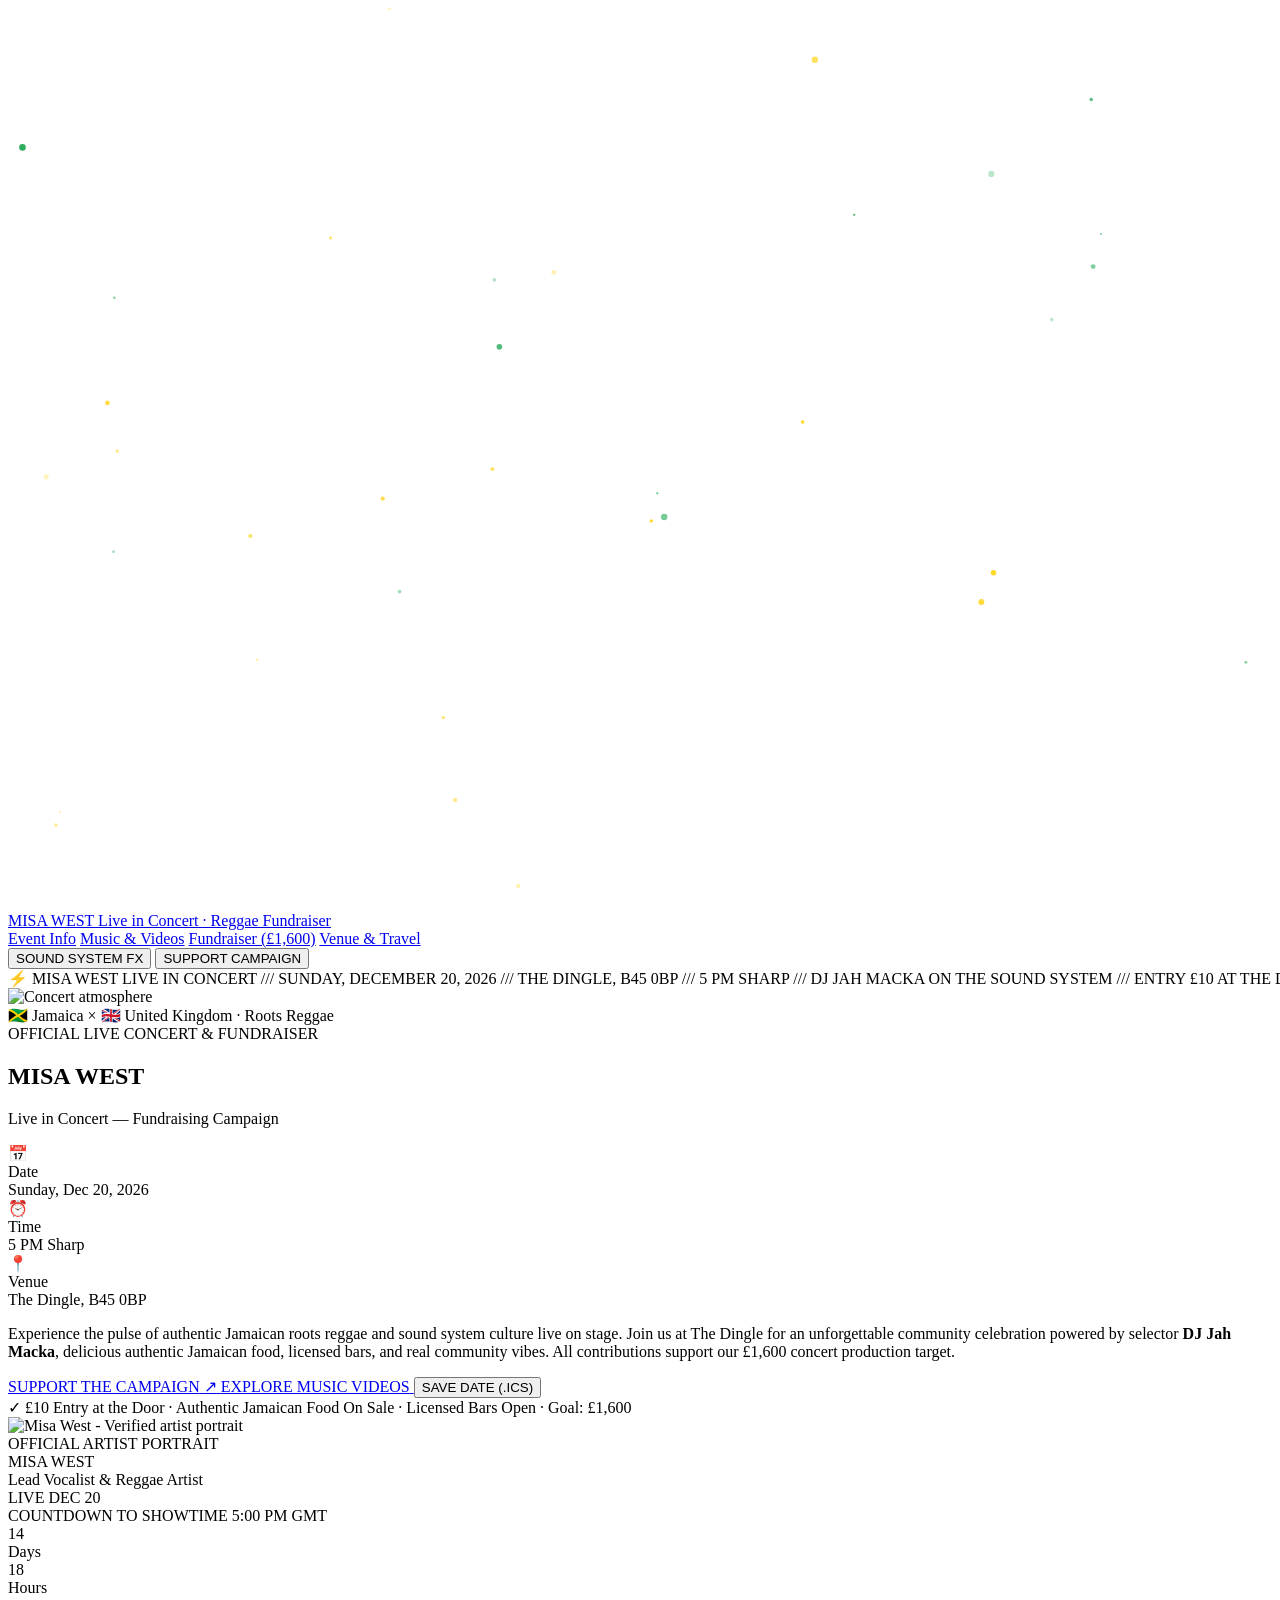
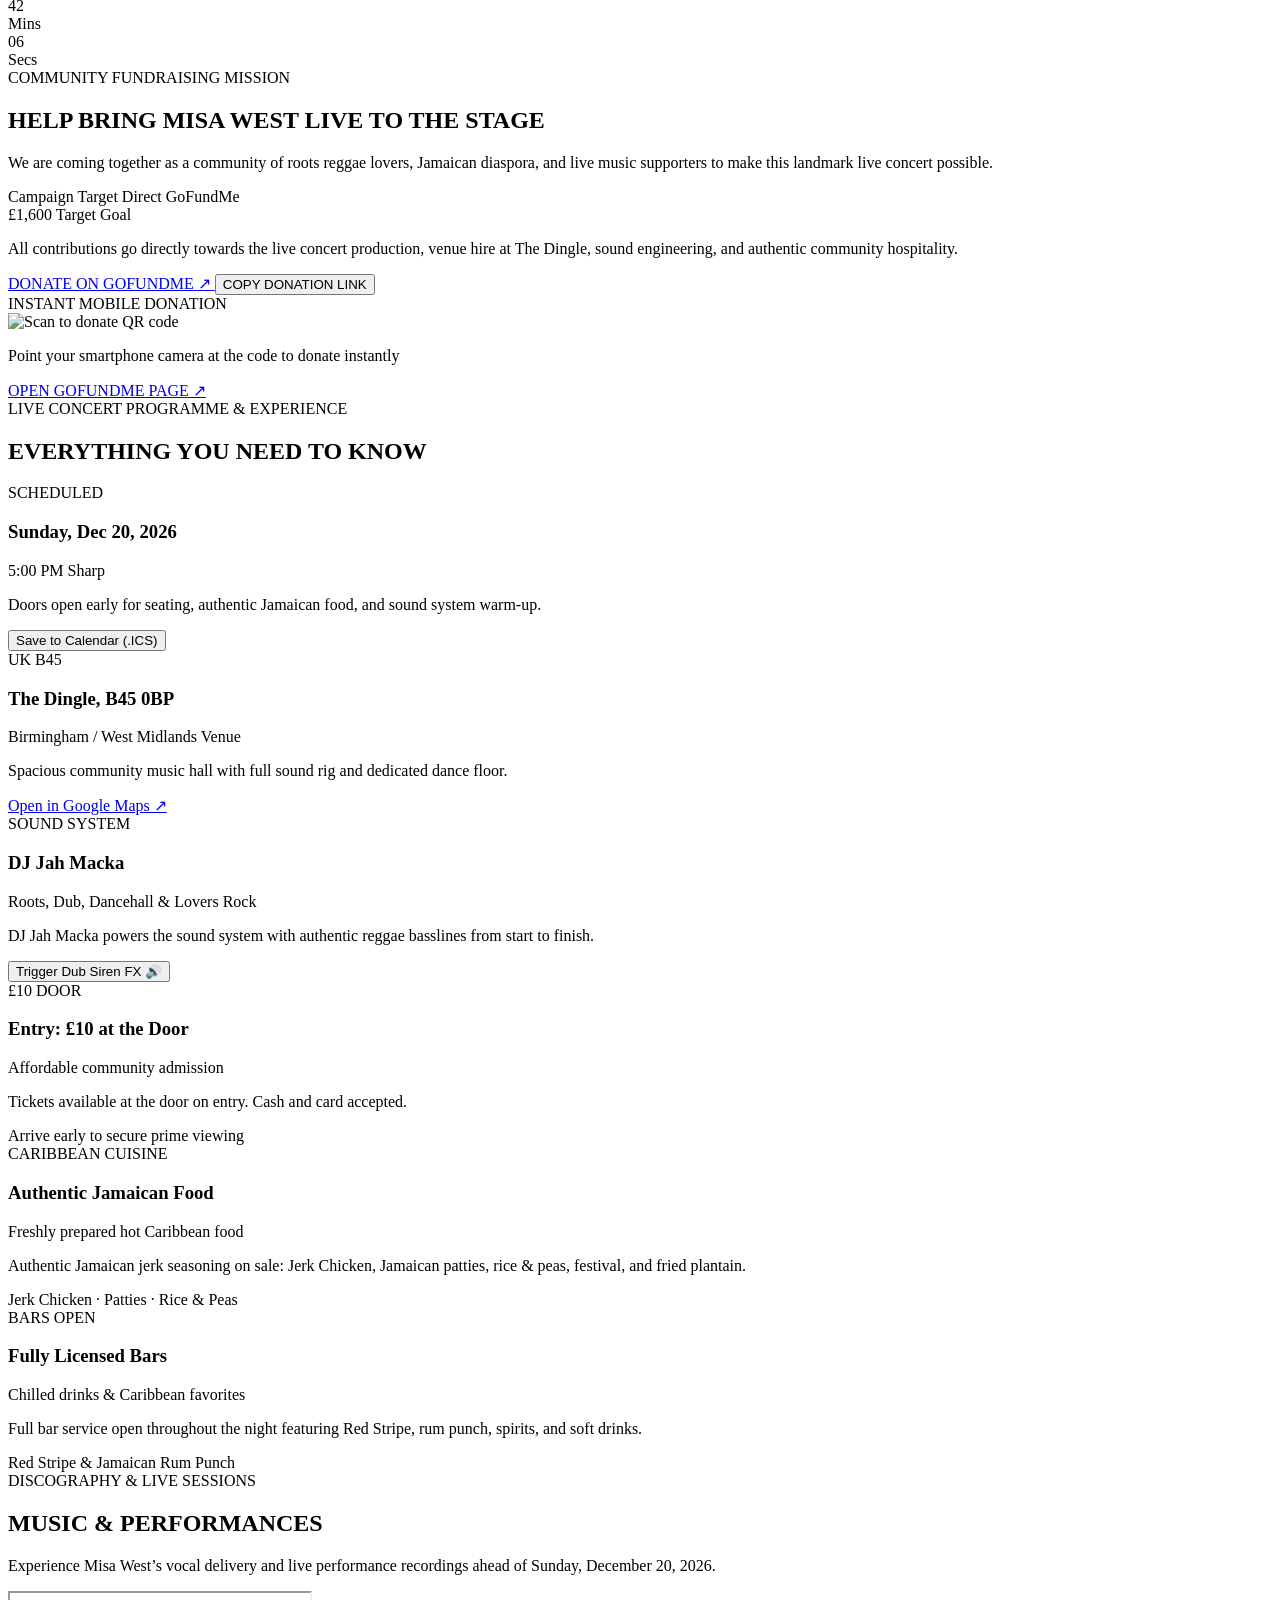
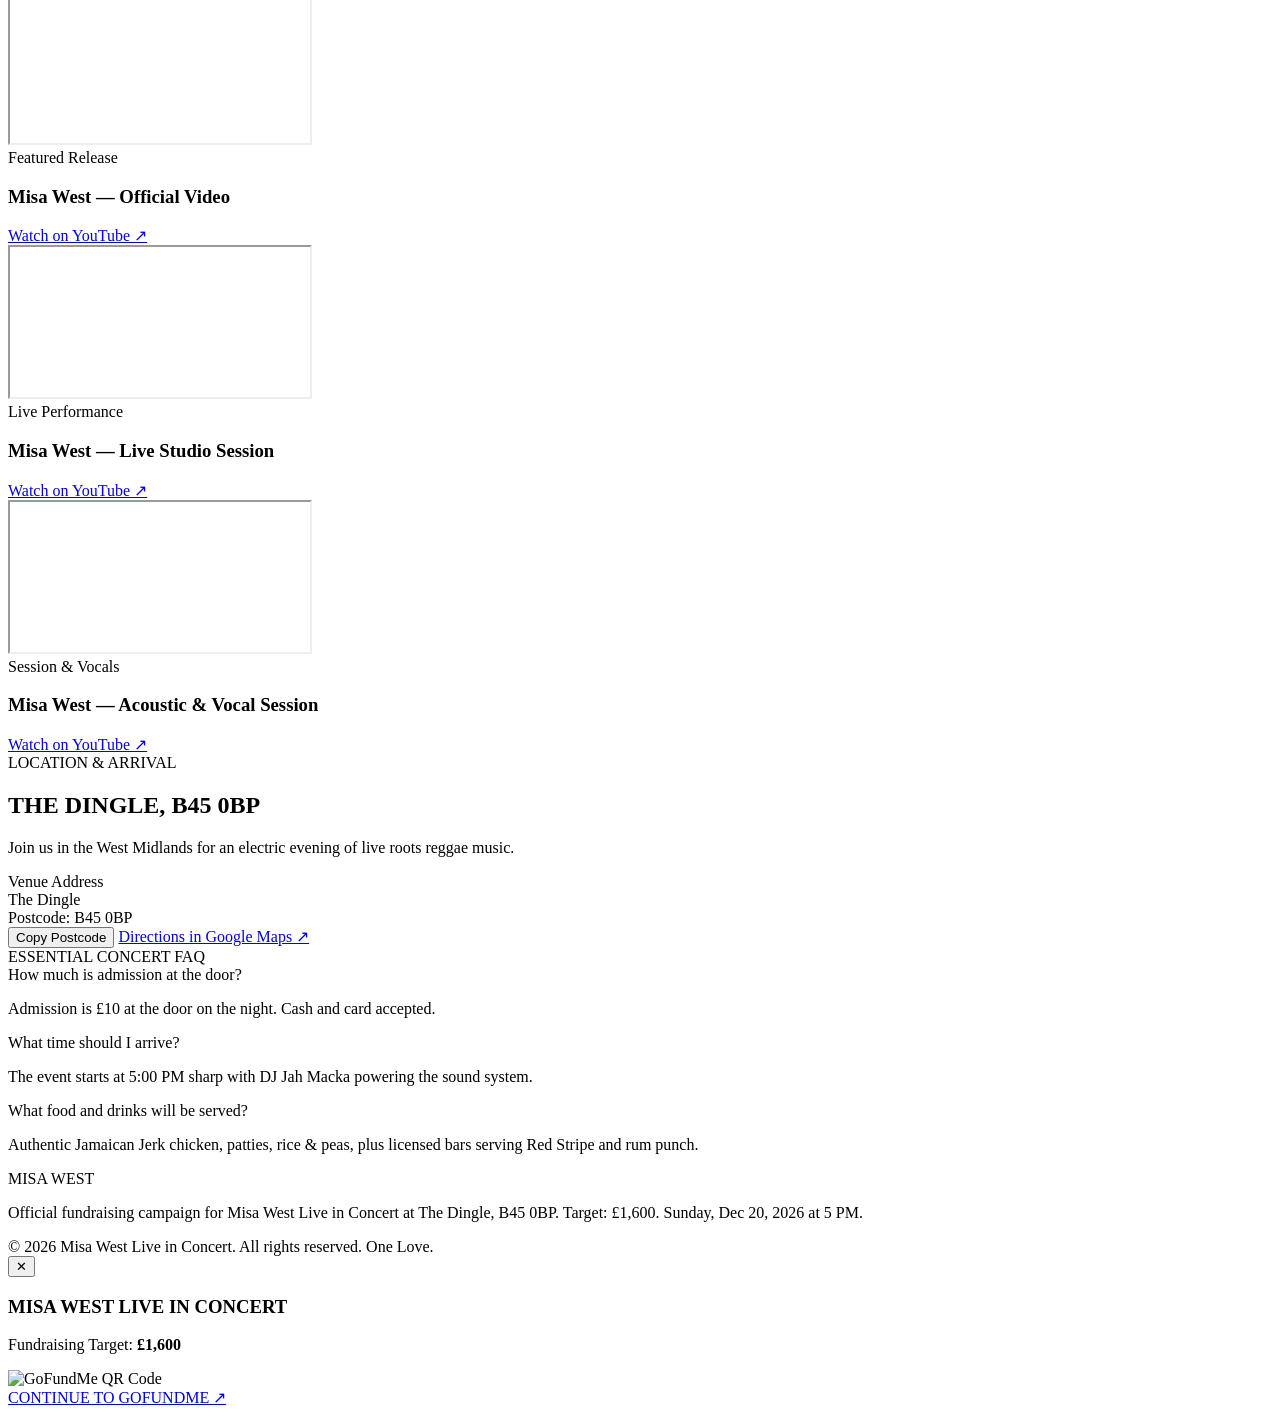
==== public/misa-west-live-standalone.html @ 05d6f141 "chore: update event promotional assets" ====
<!DOCTYPE html>
<html lang="en" class="scroll-smooth dark">
<head>
  <meta charset="UTF-8" />
  <meta name="viewport" content="width=device-width, initial-scale=1.0" />
  <title>Misa West Live in Concert — Reggae Fundraiser</title>
  <meta name="description" content="Misa West Live in Concert at The Dingle, B45 0BP on Sunday, December 20, 2026. Fundraising target: £1,600. DJ Jah Macka, Jamaican food, open bars." />
  <meta property="og:title" content="Misa West Live in Concert — Reggae Fundraiser" />
  <meta property="og:description" content="Sunday, Dec 20, 2026 at The Dingle, B45 0BP. DJ Jah Macka on the sound system, authentic Jamaican food, licensed bars. Support the campaign on GoFundMe!" />
  <meta property="og:type" content="website" />
  <meta name="twitter:card" content="summary_large_image" />

  <!-- Google Fonts: Bebas Neue, Syne, Plus Jakarta Sans -->
  <link rel="preconnect" href="https://fonts.googleapis.com">
  <link rel="preconnect" href="https://fonts.gstatic.com" crossorigin>
  <link href="https://fonts.googleapis.com/css2?family=Bebas+Neue&family=Plus+Jakarta+Sans:wght@400;500;600;700;800&family=Syne:wght@700;800&display=swap" rel="stylesheet">

  <!-- Tailwind CSS CDN for self-contained portability -->
  <script src="https://cdn.tailwindcss.com"></script>
  <script>
    tailwind.config = {
      darkMode: 'class',
      theme: {
        extend: {
          fontFamily: {
            sans: ['"Plus Jakarta Sans"', 'sans-serif'],
            headline: ['"Bebas Neue"', 'cursive', 'sans-serif'],
            display: ['"Syne"', 'sans-serif'],
          },
          colors: {
            jam: {
              green: '#009B3A',
              gold: '#FED100',
              black: '#111111',
            },
            uk: {
              red: '#C8102E',
              white: '#FFFFFF',
              blue: '#012169',
            }
          }
        }
      }
    }
  </script>

  <style>
    /* Stage Lighting Keyframe Animations */
    @keyframes sweepLeft {
      0%, 100% { transform: rotate(-26deg) scaleY(1); opacity: 0.65; }
      50% { transform: rotate(-10deg) scaleY(1.2); opacity: 0.85; }
    }
    @keyframes sweepRight {
      0%, 100% { transform: rotate(26deg) scaleY(1); opacity: 0.65; }
      50% { transform: rotate(12deg) scaleY(1.2); opacity: 0.85; }
    }
    @keyframes sweepGold {
      0%, 100% { transform: rotate(-8deg) scale(1); opacity: 0.7; }
      50% { transform: rotate(8deg) scale(1.15); opacity: 0.95; }
    }
    @keyframes pulseHaze {
      0%, 100% { opacity: 0.35; transform: scale(1); }
      50% { opacity: 0.55; transform: scale(1.05); }
    }
    @keyframes ticker {
      0% { transform: translateX(0); }
      100% { transform: translateX(-50%); }
    }

    .animate-sweep-left { animation: sweepLeft 8s ease-in-out infinite alternate; transform-origin: top center; }
    .animate-sweep-right { animation: sweepRight 9s ease-in-out infinite alternate; transform-origin: top center; }
    .animate-sweep-gold { animation: sweepGold 7s ease-in-out infinite alternate; transform-origin: top center; }
    .animate-pulse-haze { animation: pulseHaze 6s ease-in-out infinite; }
    .animate-ticker { display: flex; width: max-content; animation: ticker 26s linear infinite; }
    .animate-ticker:hover { animation-play-state: paused; }

    @media (prefers-reduced-motion: reduce) {
      .animate-sweep-left, .animate-sweep-right, .animate-sweep-gold, .animate-pulse-haze, .animate-ticker {
        animation: none !important;
      }
    }
  </style>
</head>
<body class="bg-[#0b0c0e] text-[#f8fafc] antialiased selection:bg-[#FED100] selection:text-black min-h-screen overflow-x-hidden flex flex-col font-sans">

  <!-- Volumetric Stage Spotlights and Golden Particles -->
  <div id="stage-fx" aria-hidden="true" class="pointer-events-none fixed inset-0 z-10 overflow-hidden">
    <!-- Top Stage Truss -->
    <div className="absolute top-0 left-0 right-0 h-4 bg-gradient-to-b from-black via-zinc-950 to-transparent flex justify-around px-8 opacity-70">
      <div class="w-8 h-2 bg-zinc-800 rounded-b shadow-[0_4px_12px_rgba(0,155,58,0.8)] border-b border-[#009B3A]"></div>
      <div class="w-10 h-2 bg-zinc-800 rounded-b shadow-[0_4px_16px_rgba(254,209,0,0.9)] border-b border-[#FED100]"></div>
      <div class="w-12 h-2.5 bg-zinc-700 rounded-b shadow-[0_6px_20px_rgba(254,209,0,1)] border-b border-[#FED100]"></div>
      <div class="w-10 h-2 bg-zinc-800 rounded-b shadow-[0_4px_16px_rgba(200,16,46,0.8)] border-b border-[#C8102E]"></div>
      <div class="w-8 h-2 bg-zinc-800 rounded-b shadow-[0_4px_12px_rgba(1,33,105,0.8)] border-b border-[#012169]"></div>
    </div>

    <!-- Jamaican Green Cone Beam -->
    <div class="animate-sweep-left absolute -top-10 left-[12%] w-[180px] md:w-[320px] h-[95vh] blur-2xl opacity-40 mix-blend-screen"
         style="background: linear-gradient(175deg, rgba(0, 155, 58, 0.75) 0%, rgba(0, 155, 58, 0.35) 45%, transparent 85%); clip-path: polygon(45% 0%, 55% 0%, 100% 100%, 0% 100%);"></div>

    <!-- Jamaican Radiant Gold Center Beam -->
    <div class="animate-sweep-gold absolute -top-10 left-[30%] w-[220px] md:w-[400px] h-[100vh] blur-xl opacity-50 mix-blend-screen"
         style="background: linear-gradient(180deg, rgba(254, 209, 0, 0.85) 0%, rgba(254, 209, 0, 0.4) 50%, transparent 90%); clip-path: polygon(46% 0%, 54% 0%, 100% 100%, 0% 100%);"></div>

    <!-- Center Warm Flare -->
    <div class="absolute top-[8%] left-1/2 -translate-x-1/2 w-[600px] md:w-[850px] h-[360px] rounded-full blur-[90px] opacity-25 mix-blend-screen"
         style="background: radial-gradient(circle, rgba(254, 209, 0, 0.55) 0%, rgba(0, 155, 58, 0.25) 50%, rgba(200, 16, 46, 0.15) 75%, transparent 100%);"></div>

    <!-- British Red Spotlight Beam -->
    <div class="animate-sweep-right absolute -top-10 right-[25%] w-[200px] md:w-[360px] h-[95vh] blur-2xl opacity-45 mix-blend-screen"
         style="background: linear-gradient(185deg, rgba(200, 16, 46, 0.8) 0%, rgba(200, 16, 46, 0.35) 45%, transparent 85%); clip-path: polygon(45% 0%, 55% 0%, 100% 100%, 0% 100%);"></div>

    <!-- British Blue Rim Wash Beam -->
    <div class="absolute -top-10 right-[8%] w-[160px] md:w-[280px] h-[90vh] origin-top rotate-[26deg] blur-2xl opacity-35 mix-blend-screen"
         style="background: linear-gradient(185deg, rgba(1, 33, 105, 0.9) 0%, rgba(1, 33, 105, 0.4) 45%, transparent 85%); clip-path: polygon(46% 0%, 54% 0%, 100% 100%, 0% 100%);"></div>

    <!-- Ambient Haze -->
    <div class="animate-pulse-haze absolute bottom-0 inset-x-0 h-[45vh] bg-gradient-to-t from-[#0c0d10] via-zinc-950/60 to-transparent"></div>

    <!-- Canvas for Floating Gold Sparkles -->
    <canvas id="sparkle-canvas" class="absolute inset-0 w-full h-full"></canvas>
  </div>

  <!-- Intentional 6-Color Heritage Ribbon -->
  <div class="w-full flex h-1.5 overflow-hidden sticky top-0 z-50">
    <div class="flex-[3] bg-[#009B3A]" title="Jamaican Green"></div>
    <div class="flex-[2] bg-[#FED100]" title="Jamaican Gold"></div>
    <div class="flex-[1.5] bg-[#111111]" title="Jamaican Black"></div>
    <div class="flex-[2] bg-[#C8102E]" title="British Red"></div>
    <div class="flex-[1] bg-[#FFFFFF]" title="British White"></div>
    <div class="flex-[2] bg-[#012169]" title="British Royal Blue"></div>
  </div>

  <!-- Main Navigation Header -->
  <header class="sticky top-1.5 z-40 w-full bg-zinc-950/85 backdrop-blur-xl border-b border-white/10">
    <div class="max-w-7xl mx-auto px-4 sm:px-6 lg:px-8">
      <div class="flex items-center justify-between h-20">
        <!-- Brand / Identity -->
        <a href="#" class="flex flex-col text-left">
          <span class="text-3xl font-headline tracking-wider text-white uppercase leading-none">
            MISA <span class="text-[#FED100]">WEST</span>
          </span>
          <span class="text-[11px] font-semibold text-zinc-400 tracking-wider uppercase">
            Live in Concert · Reggae Fundraiser
          </span>
        </a>

        <!-- Desktop Navigation Links -->
        <nav class="hidden lg:flex items-center gap-6">
          <a href="#event-info" class="text-xs font-semibold uppercase tracking-wider text-zinc-300 hover:text-[#FED100] transition-colors">Event Info</a>
          <a href="#music" class="text-xs font-semibold uppercase tracking-wider text-zinc-300 hover:text-[#FED100] transition-colors">Music &amp; Videos</a>
          <a href="#fundraiser" class="text-xs font-semibold uppercase tracking-wider text-zinc-300 hover:text-[#FED100] transition-colors">Fundraiser (£1,600)</a>
          <a href="#venue" class="text-xs font-semibold uppercase tracking-wider text-zinc-300 hover:text-[#FED100] transition-colors">Venue &amp; Travel</a>
        </nav>

        <!-- Header Actions -->
        <div class="flex items-center gap-3">
          <button onclick="playDubHorn()" class="hidden sm:inline-flex items-center gap-1.5 px-3 py-1.5 rounded-lg bg-zinc-900 border border-white/10 text-xs font-semibold text-zinc-300 hover:text-[#FED100] hover:border-[#FED100]/60 transition-all">
            <span>SOUND SYSTEM FX</span>
          </button>

          <button onclick="openDonateModal()" class="inline-flex items-center gap-2 px-4 py-2 rounded-xl bg-[#FED100] hover:bg-yellow-400 text-black text-xs font-extrabold uppercase tracking-wider transition-all shadow-[0_0_15px_rgba(254,209,0,0.3)] hover:scale-105">
            <span>SUPPORT CAMPAIGN</span>
          </button>
        </div>
      </div>
    </div>
  </header>

  <!-- Live Marquee Ticker -->
  <div class="relative z-20 w-full overflow-hidden bg-black/85 border-y border-white/10 backdrop-blur-md">
    <div class="flex whitespace-nowrap animate-ticker py-2.5">
      <div class="inline-flex items-center gap-3 px-6 text-xs md:text-sm tracking-wider uppercase font-semibold text-zinc-300">
        <span class="text-[#FED100]">⚡ MISA WEST LIVE IN CONCERT</span>
        <span class="text-zinc-600">///</span>
        <span class="text-white">SUNDAY, DECEMBER 20, 2026</span>
        <span class="text-zinc-600">///</span>
        <span class="text-[#009B3A]">THE DINGLE, B45 0BP</span>
        <span class="text-zinc-600">///</span>
        <span class="text-[#FED100]">5 PM SHARP</span>
        <span class="text-zinc-600">///</span>
        <span class="text-emerald-400">DJ JAH MACKA ON THE SOUND SYSTEM</span>
        <span class="text-zinc-600">///</span>
        <span class="text-white">ENTRY £10 AT THE DOOR</span>
        <span class="text-zinc-600">///</span>
        <span class="text-[#FED100]">AUTHENTIC JAMAICAN FOOD &amp; OPEN BARS</span>
        <span class="text-zinc-600">///</span>
        <span class="text-[#C8102E]">GOFUNDME TARGET: £1,600</span>
        <span class="text-zinc-600">///</span>
      </div>
      <!-- Repeated for seamless loop -->
      <div class="inline-flex items-center gap-3 px-6 text-xs md:text-sm tracking-wider uppercase font-semibold text-zinc-300">
        <span class="text-[#FED100]">⚡ MISA WEST LIVE IN CONCERT</span>
        <span class="text-zinc-600">///</span>
        <span class="text-white">SUNDAY, DECEMBER 20, 2026</span>
        <span class="text-zinc-600">///</span>
        <span class="text-[#009B3A]">THE DINGLE, B45 0BP</span>
        <span class="text-zinc-600">///</span>
        <span class="text-[#FED100]">5 PM SHARP</span>
        <span class="text-zinc-600">///</span>
        <span class="text-emerald-400">DJ JAH MACKA ON THE SOUND SYSTEM</span>
        <span class="text-zinc-600">///</span>
        <span class="text-white">ENTRY £10 AT THE DOOR</span>
        <span class="text-zinc-600">///</span>
        <span class="text-[#FED100]">AUTHENTIC JAMAICAN FOOD &amp; OPEN BARS</span>
        <span class="text-zinc-600">///</span>
        <span class="text-[#C8102E]">GOFUNDME TARGET: £1,600</span>
        <span class="text-zinc-600">///</span>
      </div>
    </div>
  </div>

  <main class="flex-1 relative z-20">
    <!-- Hero Section -->
    <section class="relative pt-6 pb-16 md:pt-12 md:pb-24 overflow-hidden">
      <!-- Background Concert Imagery -->
      <div class="absolute inset-0 z-0 pointer-events-none">
        <img src="/assets/aistudio/EYAb3uo9we__u7J_730b7364.jpg" alt="Concert atmosphere" class="w-full h-full object-cover object-top opacity-30 mix-blend-luminosity filter contrast-125" />
        <div class="absolute inset-0 bg-gradient-to-t from-[#0c0d10] via-[#0c0d10]/85 to-transparent"></div>
      </div>

      <div class="relative z-20 max-w-7xl mx-auto px-4 sm:px-6 lg:px-8">
        <!-- Dual Heritage Badge -->
        <div class="flex items-center justify-between mb-8">
          <div class="inline-flex items-center gap-2 px-3 py-1 bg-black/60 backdrop-blur-md rounded-full border border-white/10 text-xs text-zinc-300">
            <span class="font-bold text-white">🇯🇲 Jamaica</span>
            <span class="text-zinc-500">×</span>
            <span class="font-bold text-white">🇬🇧 United Kingdom</span>
            <span class="text-[#FED100] font-semibold">· Roots Reggae</span>
          </div>
        </div>

        <div class="grid grid-cols-1 lg:grid-cols-12 gap-8 lg:gap-12 items-center">
          <!-- Left Column -->
          <div class="lg:col-span-7 space-y-6 text-left">
            <div class="space-y-2">
              <div class="text-xs font-bold uppercase tracking-widest text-[#FED100] flex items-center gap-2">
                <span class="w-2 h-2 rounded-full bg-[#009B3A] animate-ping"></span>
                <span>OFFICIAL LIVE CONCERT &amp; FUNDRAISER</span>
              </div>
              <h1 class="text-6xl sm:text-7xl md:text-8xl lg:text-9xl font-headline tracking-tight text-white uppercase leading-[0.88]">
                MISA <span class="text-transparent bg-clip-text bg-gradient-to-r from-[#FED100] via-[#009B3A] to-[#FED100]">WEST</span>
              </h1>
              <p class="text-xl sm:text-2xl md:text-3xl font-display font-bold text-zinc-100">
                Live in Concert — Fundraising Campaign
              </p>
            </div>

            <!-- Key Info Bar -->
            <div class="grid grid-cols-1 sm:grid-cols-3 gap-3 p-4 bg-zinc-900/90 rounded-2xl border border-white/10 backdrop-blur-md shadow-2xl">
              <div class="flex items-center gap-3">
                <div class="p-2.5 rounded-xl bg-[#009B3A]/20 text-[#009B3A]">📅</div>
                <div>
                  <div class="text-[11px] font-semibold text-zinc-400 uppercase">Date</div>
                  <div class="text-sm font-bold text-white">Sunday, Dec 20, 2026</div>
                </div>
              </div>
              <div class="flex items-center gap-3">
                <div class="p-2.5 rounded-xl bg-[#FED100]/20 text-[#FED100]">⏰</div>
                <div>
                  <div class="text-[11px] font-semibold text-zinc-400 uppercase">Time</div>
                  <div class="text-sm font-bold text-white">5 PM Sharp</div>
                </div>
              </div>
              <div class="flex items-center gap-3">
                <div class="p-2.5 rounded-xl bg-[#C8102E]/20 text-[#C8102E]">📍</div>
                <div>
                  <div class="text-[11px] font-semibold text-zinc-400 uppercase">Venue</div>
                  <div class="text-sm font-bold text-white">The Dingle, B45 0BP</div>
                </div>
              </div>
            </div>

            <p class="text-sm sm:text-base text-zinc-300 leading-relaxed max-w-2xl">
              Experience the pulse of authentic Jamaican roots reggae and sound system culture live on stage. Join us at The Dingle for an unforgettable community celebration powered by selector <strong class="text-white">DJ Jah Macka</strong>, delicious authentic Jamaican food, licensed bars, and real community vibes. All contributions support our £1,600 concert production target.
            </p>

            <!-- Buttons -->
            <div class="flex flex-wrap items-center gap-3.5 pt-2">
              <a href="https://gofund.me/297ce37b2" target="_blank" rel="noopener noreferrer"
                 class="inline-flex items-center justify-center gap-2.5 px-6 py-3.5 rounded-xl bg-gradient-to-r from-[#FED100] via-[#ffd726] to-[#009B3A] text-black font-extrabold text-sm sm:text-base uppercase tracking-wider shadow-[0_0_30px_rgba(254,209,0,0.45)] hover:scale-105 transition-all">
                <span>SUPPORT THE CAMPAIGN</span>
                <span>↗</span>
              </a>

              <a href="#music" class="inline-flex items-center justify-center gap-2 px-5 py-3.5 rounded-xl bg-[#012169] hover:bg-[#022c8a] text-white border border-white/20 text-sm font-semibold transition-all">
                <span>EXPLORE MUSIC VIDEOS</span>
              </a>

              <button onclick="downloadCalendarInvite()" class="inline-flex items-center justify-center gap-2 px-4 py-3.5 rounded-xl bg-zinc-900 hover:bg-zinc-800 text-zinc-300 border border-white/10 text-sm font-medium transition-all">
                <span>SAVE DATE (.ICS)</span>
              </button>
            </div>

            <div class="flex flex-wrap items-center gap-3 pt-2 text-xs text-zinc-400">
              <span class="text-zinc-200">✓ £10 Entry at the Door</span>
              <span>·</span>
              <span class="text-zinc-200">Authentic Jamaican Food On Sale</span>
              <span>·</span>
              <span class="text-zinc-200">Licensed Bars Open</span>
              <span>·</span>
              <span class="text-[#FED100] font-semibold">Goal: £1,600</span>
            </div>
          </div>

          <!-- Right Column: Verified Artist Portrait -->
          <div class="lg:col-span-5 relative">
            <div class="relative rounded-3xl bg-zinc-950/90 border border-white/15 overflow-hidden shadow-2xl backdrop-blur-xl">
              <!-- Top Flag Bar -->
              <div class="w-full flex h-2">
                <div class="flex-[3] bg-[#009B3A]"></div>
                <div class="flex-[2] bg-[#FED100]"></div>
                <div class="flex-[1.5] bg-[#111111]"></div>
                <div class="flex-[2] bg-[#C8102E]"></div>
                <div class="flex-[1] bg-[#FFFFFF]"></div>
                <div class="flex-[2] bg-[#012169]"></div>
              </div>

              <!-- Real Portrait of Misa West -->
              <div class="relative aspect-[4/3] sm:aspect-[16/11] overflow-hidden bg-zinc-900 group">
                <img src="/assets/aistudio/Fundraiser-by-Craig-West-Misa-West-live-in-Concert-10-26-2026_06_40_PM_f00aed6c.png"
                     alt="Misa West - Verified artist portrait"
                     class="w-full h-full object-cover object-center group-hover:scale-105 transition-transform duration-700" />
                <div class="absolute inset-0 bg-gradient-to-t from-zinc-950 via-transparent to-black/30"></div>
                <div class="absolute top-3 left-3 px-3 py-1 rounded-full bg-black/75 border border-[#FED100]/50 text-[11px] font-bold text-[#FED100]">
                  OFFICIAL ARTIST PORTRAIT
                </div>
                <div class="absolute bottom-3 inset-x-3 flex items-end justify-between">
                  <div>
                    <div class="text-xl font-headline tracking-wide text-white drop-shadow">MISA WEST</div>
                    <div class="text-xs text-zinc-300">Lead Vocalist &amp; Reggae Artist</div>
                  </div>
                  <div class="px-2.5 py-1 rounded bg-[#009B3A] text-[11px] font-bold text-white shadow">
                    LIVE DEC 20
                  </div>
                </div>
              </div>

              <!-- Countdown Timer -->
              <div class="p-4 sm:p-5 bg-gradient-to-b from-zinc-900 to-zinc-950 space-y-3">
                <div class="flex items-center justify-between text-xs font-semibold text-zinc-400">
                  <span class="text-white">COUNTDOWN TO SHOWTIME</span>
                  <span class="text-[#009B3A] font-mono">5:00 PM GMT</span>
                </div>
                <div class="grid grid-cols-4 gap-2 text-center">
                  <div class="p-2 rounded-xl bg-black/60 border border-white/5">
                    <div id="days" class="text-2xl sm:text-3xl font-headline text-white">0</div>
                    <div class="text-[10px] font-semibold text-zinc-400 uppercase">Days</div>
                  </div>
                  <div class="p-2 rounded-xl bg-black/60 border border-white/5">
                    <div id="hours" class="text-2xl sm:text-3xl font-headline text-[#FED100]">00</div>
                    <div class="text-[10px] font-semibold text-zinc-400 uppercase">Hours</div>
                  </div>
                  <div class="p-2 rounded-xl bg-black/60 border border-white/5">
                    <div id="minutes" class="text-2xl sm:text-3xl font-headline text-[#009B3A]">00</div>
                    <div class="text-[10px] font-semibold text-zinc-400 uppercase">Mins</div>
                  </div>
                  <div class="p-2 rounded-xl bg-black/60 border border-white/5">
                    <div id="seconds" class="text-2xl sm:text-3xl font-headline text-[#C8102E]">00</div>
                    <div class="text-[10px] font-semibold text-zinc-400 uppercase">Secs</div>
                  </div>
                </div>
              </div>
            </div>
          </div>
        </div>
      </div>
    </section>

    <!-- Fundraising Section -->
    <section id="fundraiser" class="relative py-16 md:py-24 bg-[#0e1014] overflow-hidden">
      <div class="relative z-10 max-w-7xl mx-auto px-4 sm:px-6 lg:px-8">
        <div class="text-center max-w-3xl mx-auto mb-12 space-y-3">
          <div class="inline-flex items-center gap-2 px-3 py-1 rounded-full bg-[#FED100]/10 border border-[#FED100]/30 text-xs font-bold text-[#FED100] uppercase tracking-wider">
            COMMUNITY FUNDRAISING MISSION
          </div>
          <h2 class="text-4xl sm:text-5xl md:text-6xl font-headline tracking-tight text-white uppercase">
            HELP BRING MISA WEST <span class="text-[#FED100]">LIVE TO THE STAGE</span>
          </h2>
          <p class="text-sm sm:text-base text-zinc-300">
            We are coming together as a community of roots reggae lovers, Jamaican diaspora, and live music supporters to make this landmark live concert possible.
          </p>
        </div>

        <div class="rounded-3xl bg-gradient-to-b from-zinc-900/90 to-zinc-950 border border-white/10 shadow-2xl p-6 sm:p-10 lg:p-12">
          <div class="grid grid-cols-1 lg:grid-cols-12 gap-8 lg:gap-12 items-center">
            <!-- Left 7 Cols -->
            <div class="lg:col-span-7 space-y-6">
              <div class="p-6 rounded-2xl bg-black/60 border border-white/10 space-y-3">
                <div class="flex items-center justify-between">
                  <span class="text-xs font-bold text-zinc-400 uppercase tracking-widest">Campaign Target</span>
                  <span class="px-2.5 py-0.5 rounded-full bg-[#009B3A]/20 text-xs font-semibold text-[#009B3A]">Direct GoFundMe</span>
                </div>
                <div class="flex items-baseline gap-3">
                  <span class="text-5xl sm:text-6xl font-headline text-white">£1,600</span>
                  <span class="text-sm text-zinc-400">Target Goal</span>
                </div>
                <p class="text-xs sm:text-sm text-zinc-300">
                  All contributions go directly towards the live concert production, venue hire at The Dingle, sound engineering, and authentic community hospitality.
                </p>
              </div>

              <div class="flex flex-wrap items-center gap-3 pt-2">
                <a href="https://gofund.me/297ce37b2" target="_blank" rel="noopener noreferrer"
                   class="inline-flex items-center gap-2 px-6 py-3.5 rounded-xl bg-gradient-to-r from-[#FED100] to-[#ffd000] text-black font-extrabold text-sm sm:text-base uppercase tracking-wider hover:bg-yellow-400 hover:scale-105 transition-all shadow-[0_0_25px_rgba(254,209,0,0.4)]">
                  <span>DONATE ON GOFUNDME</span>
                  <span>↗</span>
                </a>
                <button onclick="copyLink('https://gofund.me/297ce37b2')" class="px-4 py-3.5 rounded-xl bg-zinc-800 text-zinc-200 border border-zinc-600/60 text-xs sm:text-sm font-semibold hover:bg-zinc-700 transition-all">
                  COPY DONATION LINK
                </button>
              </div>
            </div>

            <!-- Right 5 Cols: Real QR Code -->
            <div class="lg:col-span-5 flex flex-col items-center">
              <div class="w-full max-w-sm rounded-2xl bg-black border-2 border-[#FED100]/40 p-5 shadow-2xl text-center space-y-4">
                <div class="text-xs font-bold text-[#FED100] uppercase tracking-wider">
                  INSTANT MOBILE DONATION
                </div>
                <div class="p-2 rounded-xl bg-white shadow-md inline-block">
                  <img src="/assets/aistudio/QR_Code_7996fe3f.png" alt="Scan to donate QR code" class="w-56 h-56 sm:w-64 sm:h-64 object-contain rounded-lg" />
                </div>
                <p class="text-xs text-zinc-300">Point your smartphone camera at the code to donate instantly</p>
                <a href="https://gofund.me/297ce37b2" target="_blank" rel="noopener noreferrer"
                   class="w-full py-2.5 px-4 rounded-xl bg-[#009B3A] text-white text-xs font-bold uppercase tracking-wider block hover:bg-[#008230] transition-colors">
                  OPEN GOFUNDME PAGE ↗
                </a>
              </div>
            </div>
          </div>
        </div>
      </div>
    </section>

    <!-- Event Details Section -->
    <section id="event-info" class="relative py-16 md:py-24 bg-[#0c0d10]">
      <div class="max-w-7xl mx-auto px-4 sm:px-6 lg:px-8">
        <div class="text-center max-w-3xl mx-auto mb-14 space-y-3">
          <div class="inline-flex items-center gap-2 px-3 py-1 rounded-full bg-[#009B3A]/15 border border-[#009B3A]/40 text-xs font-bold text-[#009B3A] uppercase tracking-wider">
            LIVE CONCERT PROGRAMME &amp; EXPERIENCE
          </div>
          <h2 class="text-4xl sm:text-5xl md:text-6xl font-headline tracking-tight text-white uppercase">
            EVERYTHING YOU NEED <span class="text-[#FED100]">TO KNOW</span>
          </h2>
        </div>

        <div class="grid grid-cols-1 md:grid-cols-2 lg:grid-cols-3 gap-6 mb-12">
          <!-- Card 1 -->
          <div class="rounded-2xl bg-zinc-900/90 border border-white/10 p-6 flex flex-col justify-between shadow-xl">
            <div class="space-y-4">
              <span class="text-[11px] font-bold text-[#FED100] uppercase font-mono">SCHEDULED</span>
              <h3 class="text-2xl font-headline uppercase text-white">Sunday, Dec 20, 2026</h3>
              <div class="text-sm font-semibold text-[#FED100]">5:00 PM Sharp</div>
              <p class="text-xs text-zinc-400">Doors open early for seating, authentic Jamaican food, and sound system warm-up.</p>
            </div>
            <div class="pt-4 mt-4 border-t border-white/5">
              <button onclick="downloadCalendarInvite()" class="w-full py-2 px-3 rounded-lg bg-zinc-800 hover:bg-zinc-700 text-zinc-200 text-xs font-semibold">
                Save to Calendar (.ICS)
              </button>
            </div>
          </div>

          <!-- Card 2 -->
          <div class="rounded-2xl bg-zinc-900/90 border border-white/10 p-6 flex flex-col justify-between shadow-xl">
            <div class="space-y-4">
              <span class="text-[11px] font-bold text-white uppercase font-mono bg-[#012169] px-2 py-0.5 rounded">UK B45</span>
              <h3 class="text-2xl font-headline uppercase text-white">The Dingle, B45 0BP</h3>
              <div class="text-xs text-zinc-300">Birmingham / West Midlands Venue</div>
              <p class="text-xs text-zinc-400">Spacious community music hall with full sound rig and dedicated dance floor.</p>
            </div>
            <div class="pt-4 mt-4 border-t border-white/5">
              <a href="https://www.google.com/maps/search/?api=1&query=The+Dingle+B45+0BP" target="_blank" rel="noopener noreferrer" class="w-full block text-center py-2 px-3 rounded-lg bg-zinc-800 hover:bg-zinc-700 text-zinc-200 text-xs font-semibold">
                Open in Google Maps ↗
              </a>
            </div>
          </div>

          <!-- Card 3 -->
          <div class="rounded-2xl bg-zinc-900/90 border border-white/10 p-6 flex flex-col justify-between shadow-xl">
            <div class="space-y-4">
              <span class="text-[11px] font-bold text-[#009B3A] uppercase font-mono">SOUND SYSTEM</span>
              <h3 class="text-2xl font-headline uppercase text-white">DJ Jah Macka</h3>
              <div class="text-xs text-zinc-300">Roots, Dub, Dancehall &amp; Lovers Rock</div>
              <p class="text-xs text-zinc-400">DJ Jah Macka powers the sound system with authentic reggae basslines from start to finish.</p>
            </div>
            <div class="pt-4 mt-4 border-t border-white/5">
              <button onclick="playDubHorn()" class="w-full py-2 px-3 rounded-lg bg-zinc-800 hover:bg-zinc-700 text-[#FED100] text-xs font-bold uppercase">
                Trigger Dub Siren FX 🔊
              </button>
            </div>
          </div>

          <!-- Card 4 -->
          <div class="rounded-2xl bg-zinc-900/90 border border-white/10 p-6 flex flex-col justify-between shadow-xl">
            <div class="space-y-4">
              <span class="text-xs font-bold text-white bg-[#009B3A] px-2.5 py-0.5 rounded-full font-mono">£10 DOOR</span>
              <h3 class="text-2xl font-headline uppercase text-white">Entry: £10 at the Door</h3>
              <div class="text-xs text-zinc-300">Affordable community admission</div>
              <p class="text-xs text-zinc-400">Tickets available at the door on entry. Cash and card accepted.</p>
            </div>
            <div class="pt-4 mt-4 border-t border-white/5 text-[11px] text-zinc-400">
              Arrive early to secure prime viewing
            </div>
          </div>

          <!-- Card 5 -->
          <div class="rounded-2xl bg-zinc-900/90 border border-white/10 p-6 flex flex-col justify-between shadow-xl">
            <div class="space-y-4">
              <span class="text-[11px] font-bold text-[#FED100] uppercase font-mono">CARIBBEAN CUISINE</span>
              <h3 class="text-2xl font-headline uppercase text-white">Authentic Jamaican Food</h3>
              <div class="text-xs text-zinc-300">Freshly prepared hot Caribbean food</div>
              <p class="text-xs text-zinc-400">Authentic Jamaican jerk seasoning on sale: Jerk Chicken, Jamaican patties, rice &amp; peas, festival, and fried plantain.</p>
            </div>
            <div class="pt-4 mt-4 border-t border-white/5 text-[11px] text-[#FED100] font-semibold">
              Jerk Chicken · Patties · Rice &amp; Peas
            </div>
          </div>

          <!-- Card 6 -->
          <div class="rounded-2xl bg-zinc-900/90 border border-white/10 p-6 flex flex-col justify-between shadow-xl">
            <div class="space-y-4">
              <span class="text-[11px] font-bold text-white uppercase font-mono bg-[#012169] px-2 py-0.5 rounded">BARS OPEN</span>
              <h3 class="text-2xl font-headline uppercase text-white">Fully Licensed Bars</h3>
              <div class="text-xs text-zinc-300">Chilled drinks &amp; Caribbean favorites</div>
              <p class="text-xs text-zinc-400">Full bar service open throughout the night featuring Red Stripe, rum punch, spirits, and soft drinks.</p>
            </div>
            <div class="pt-4 mt-4 border-t border-white/5 text-[11px] text-zinc-300">
              Red Stripe &amp; Jamaican Rum Punch
            </div>
          </div>
        </div>
      </div>
    </section>

    <!-- Music Videos Section -->
    <section id="music" class="relative py-16 md:py-24 bg-[#0a0b0d]">
      <div class="max-w-7xl mx-auto px-4 sm:px-6 lg:px-8">
        <div class="mb-12">
          <div class="text-xs font-bold uppercase tracking-widest text-[#009B3A]">DISCOGRAPHY &amp; LIVE SESSIONS</div>
          <h2 class="text-4xl sm:text-5xl md:text-6xl font-headline tracking-tight text-white uppercase">
            MUSIC &amp; <span class="text-transparent bg-clip-text bg-gradient-to-r from-[#FED100] to-[#009B3A]">PERFORMANCES</span>
          </h2>
          <p class="text-sm text-zinc-400 max-w-xl">
            Experience Misa West’s vocal delivery and live performance recordings ahead of Sunday, December 20, 2026.
          </p>
        </div>

        <!-- 3 YouTube Video Cards Grid -->
        <div class="grid grid-cols-1 md:grid-cols-3 gap-6">
          <!-- Video 1 -->
          <div class="rounded-2xl bg-zinc-950 border border-white/10 p-4 space-y-3">
            <div class="aspect-video w-full rounded-xl overflow-hidden bg-black">
              <iframe class="w-full h-full border-0" src="https://www.youtube-nocookie.com/embed/_f-8At8eCi0" title="Misa West Video 1" allowfullscreen></iframe>
            </div>
            <div class="text-xs font-bold text-[#FED100] uppercase">Featured Release</div>
            <h3 class="text-lg font-headline uppercase text-white">Misa West — Official Video</h3>
            <a href="https://youtu.be/_f-8At8eCi0?si=7vxNFXCE8VU2Ahwl" target="_blank" rel="noopener noreferrer" class="text-xs text-zinc-400 hover:text-white block">
              Watch on YouTube ↗
            </a>
          </div>

          <!-- Video 2 -->
          <div class="rounded-2xl bg-zinc-950 border border-white/10 p-4 space-y-3">
            <div class="aspect-video w-full rounded-xl overflow-hidden bg-black">
              <iframe class="w-full h-full border-0" src="https://www.youtube-nocookie.com/embed/PT8ukSbmuuQ" title="Misa West Video 2" allowfullscreen></iframe>
            </div>
            <div class="text-xs font-bold text-[#009B3A] uppercase">Live Performance</div>
            <h3 class="text-lg font-headline uppercase text-white">Misa West — Live Studio Session</h3>
            <a href="https://youtu.be/PT8ukSbmuuQ?si=H7X0M8JHUv0xa5tz" target="_blank" rel="noopener noreferrer" class="text-xs text-zinc-400 hover:text-white block">
              Watch on YouTube ↗
            </a>
          </div>

          <!-- Video 3 -->
          <div class="rounded-2xl bg-zinc-950 border border-white/10 p-4 space-y-3">
            <div class="aspect-video w-full rounded-xl overflow-hidden bg-black">
              <iframe class="w-full h-full border-0" src="https://www.youtube-nocookie.com/embed/NobIhBZJPSQ" title="Misa West Video 3" allowfullscreen></iframe>
            </div>
            <div class="text-xs font-bold text-[#C8102E] uppercase">Session &amp; Vocals</div>
            <h3 class="text-lg font-headline uppercase text-white">Misa West — Acoustic &amp; Vocal Session</h3>
            <a href="https://youtu.be/NobIhBZJPSQ?si=68z-9U5Y_xcOuMJi" target="_blank" rel="noopener noreferrer" class="text-xs text-zinc-400 hover:text-white block">
              Watch on YouTube ↗
            </a>
          </div>
        </div>
      </div>
    </section>

    <!-- Venue & Directions Section -->
    <section id="venue" class="relative py-16 md:py-24 bg-[#090a0d]">
      <div class="max-w-7xl mx-auto px-4 sm:px-6 lg:px-8">
        <div class="grid grid-cols-1 lg:grid-cols-12 gap-8 lg:gap-12">
          <div class="lg:col-span-6 space-y-6">
            <div class="space-y-2">
              <div class="text-xs font-bold uppercase tracking-widest text-[#C8102E]">LOCATION &amp; ARRIVAL</div>
              <h2 class="text-4xl sm:text-5xl font-headline tracking-tight text-white uppercase">THE DINGLE, <span class="text-[#FED100]">B45 0BP</span></h2>
              <p class="text-sm text-zinc-300">Join us in the West Midlands for an electric evening of live roots reggae music.</p>
            </div>

            <div class="p-6 rounded-2xl bg-zinc-900 border border-white/10 space-y-4">
              <div>
                <div class="text-xs uppercase font-bold text-zinc-400">Venue Address</div>
                <div class="text-xl font-bold text-white mt-1">The Dingle</div>
                <div class="text-sm font-semibold text-[#FED100]">Postcode: B45 0BP</div>
              </div>
              <div class="flex gap-2">
                <button onclick="copyLink('B45 0BP')" class="px-3 py-2 rounded-xl bg-zinc-800 text-xs font-semibold text-zinc-200">
                  Copy Postcode
                </button>
                <a href="https://www.google.com/maps/search/?api=1&query=The+Dingle+B45+0BP" target="_blank" rel="noopener noreferrer" class="px-4 py-2 rounded-xl bg-[#012169] text-xs font-bold text-white uppercase">
                  Directions in Google Maps ↗
                </a>
              </div>
            </div>
          </div>

          <div class="lg:col-span-6 space-y-3">
            <div class="text-xs font-bold uppercase tracking-widest text-[#009B3A]">ESSENTIAL CONCERT FAQ</div>
            <div class="p-4 rounded-xl bg-zinc-900/80 border border-white/10 space-y-1">
              <div class="text-sm font-bold text-white">How much is admission at the door?</div>
              <p class="text-xs text-zinc-400">Admission is £10 at the door on the night. Cash and card accepted.</p>
            </div>
            <div class="p-4 rounded-xl bg-zinc-900/80 border border-white/10 space-y-1">
              <div class="text-sm font-bold text-white">What time should I arrive?</div>
              <p class="text-xs text-zinc-400">The event starts at 5:00 PM sharp with DJ Jah Macka powering the sound system.</p>
            </div>
            <div class="p-4 rounded-xl bg-zinc-900/80 border border-white/10 space-y-1">
              <div class="text-sm font-bold text-white">What food and drinks will be served?</div>
              <p class="text-xs text-zinc-400">Authentic Jamaican Jerk chicken, patties, rice &amp; peas, plus licensed bars serving Red Stripe and rum punch.</p>
            </div>
          </div>
        </div>
      </div>
    </section>
  </main>

  <!-- Footer with 6 Colors -->
  <footer class="bg-black text-zinc-400 border-t border-white/10">
    <div class="w-full flex h-2">
      <div class="flex-[3] bg-[#009B3A]"></div>
      <div class="flex-[2] bg-[#FED100]"></div>
      <div class="flex-[1.5] bg-[#111111]"></div>
      <div class="flex-[2] bg-[#C8102E]"></div>
      <div class="flex-[1] bg-[#FFFFFF]"></div>
      <div class="flex-[2] bg-[#012169]"></div>
    </div>
    <div class="max-w-7xl mx-auto px-4 sm:px-6 lg:px-8 py-12 text-center space-y-4">
      <div class="text-3xl font-headline tracking-wide text-white uppercase">MISA <span class="text-[#FED100]">WEST</span></div>
      <p class="text-xs text-zinc-400">Official fundraising campaign for Misa West Live in Concert at The Dingle, B45 0BP. Target: £1,600. Sunday, Dec 20, 2026 at 5 PM.</p>
      <div class="text-xs text-zinc-500">© 2026 Misa West Live in Concert. All rights reserved. One Love.</div>
    </div>
  </footer>

  <!-- Scan QR Modal -->
  <div id="donate-modal" class="hidden fixed inset-0 z-50 flex items-center justify-center p-4 bg-black/80 backdrop-blur-md">
    <div class="relative w-full max-w-lg rounded-3xl bg-zinc-950 border border-white/20 p-6 sm:p-8 shadow-2xl text-center space-y-6">
      <button onclick="closeDonateModal()" class="absolute top-4 right-4 p-2 rounded-full bg-zinc-900 text-zinc-400 hover:text-white">✕</button>
      <div class="space-y-1">
        <h3 class="text-3xl font-headline text-white uppercase">MISA WEST LIVE IN CONCERT</h3>
        <p class="text-xs text-zinc-400">Fundraising Target: <strong class="text-[#FED100]">£1,600</strong></p>
      </div>
      <div class="p-3 bg-white rounded-2xl inline-block border-4 border-[#FED100]">
        <img src="/assets/aistudio/QR_Code_7996fe3f.png" alt="GoFundMe QR Code" class="w-56 h-56 object-contain" />
      </div>
      <div class="space-y-2">
        <a href="https://gofund.me/297ce37b2" target="_blank" rel="noopener noreferrer" class="w-full block py-3 px-6 rounded-xl bg-gradient-to-r from-[#FED100] to-[#009B3A] text-black font-extrabold text-sm uppercase">
          CONTINUE TO GOFUNDME ↗
        </a>
      </div>
    </div>
  </div>

  <script>
    // Live Countdown
    const targetDate = new Date('2026-12-20T17:00:00Z').getTime();
    function updateCountdown() {
      const now = new Date().getTime();
      const diff = targetDate - now;
      if (diff > 0) {
        document.getElementById('days').innerText = Math.floor(diff / (1000 * 60 * 60 * 24));
        document.getElementById('hours').innerText = String(Math.floor((diff / (1000 * 60 * 60)) % 24)).padStart(2, '0');
        document.getElementById('minutes').innerText = String(Math.floor((diff / 1000 / 60) % 60)).padStart(2, '0');
        document.getElementById('seconds').innerText = String(Math.floor((diff / 1000) % 60)).padStart(2, '0');
      }
    }
    updateCountdown();
    setInterval(updateCountdown, 1000);

    // Modal controls
    function openDonateModal() { document.getElementById('donate-modal').classList.remove('hidden'); }
    function closeDonateModal() { document.getElementById('donate-modal').classList.add('hidden'); }

    // Copy to clipboard
    function copyLink(text) {
      navigator.clipboard.writeText(text);
      alert('Copied to clipboard: ' + text);
    }

    // .ICS Calendar Download
    function downloadCalendarInvite() {
      const icsData = [
        'BEGIN:VCALENDAR',
        'VERSION:2.0',
        'PRODID:-//Misa West Concert//EN',
        'BEGIN:VEVENT',
        'UID:misa-west-20261220@live',
        'DTSTART:20261220T170000Z',
        'DTEND:20261220T230000Z',
        'SUMMARY:Misa West Live in Concert — Reggae Fundraiser',
        'DESCRIPTION:Live reggae at The Dingle with DJ Jah Macka, Jamaican food, open bars. Entry £10. Donate: https://gofund.me/297ce37b2',
        'LOCATION:The Dingle, B45 0BP',
        'END:VEVENT',
        'END:VCALENDAR'
      ].join('\\r\\n');
      const blob = new Blob([icsData], { type: 'text/calendar;charset=utf-8' });
      const link = document.createElement('a');
      link.href = URL.createObjectURL(blob);
      link.download = 'Misa_West_Live_Concert.ics';
      link.click();
    }

    // Reggae Dub Siren Web Audio Synthesizer
    let audioCtx = null;
    function playDubHorn() {
      try {
        const AudioClass = window.AudioContext || window.webkitAudioContext;
        if (!audioCtx) audioCtx = new AudioClass();
        if (audioCtx.state === 'suspended') audioCtx.resume();
        const osc = audioCtx.createOscillator();
        const gain = audioCtx.createGain();
        const delay = audioCtx.createDelay();
        delay.delayTime.value = 0.2;
        const feedback = audioCtx.createGain();
        feedback.gain.value = 0.4;
        delay.connect(feedback);
        feedback.connect(delay);
        const now = audioCtx.currentTime;
        osc.type = 'square';
        osc.frequency.setValueAtTime(440, now);
        osc.frequency.exponentialRampToValueAtTime(880, now + 0.15);
        osc.frequency.exponentialRampToValueAtTime(330, now + 0.35);
        osc.frequency.exponentialRampToValueAtTime(660, now + 0.6);
        gain.gain.setValueAtTime(0.08, now);
        gain.gain.exponentialRampToValueAtTime(0.001, now + 0.9);
        osc.connect(gain);
        gain.connect(audioCtx.destination);
        gain.connect(delay);
        delay.connect(audioCtx.destination);
        osc.start(now);
        osc.stop(now + 1.0);
      } catch (e) {}
    }

    // Gold Sparkles Particle System
    const canvas = document.getElementById('sparkle-canvas');
    if (canvas) {
      const ctx = canvas.getContext('2d');
      let w = canvas.width = window.innerWidth;
      let h = canvas.height = window.innerHeight;
      window.addEventListener('resize', () => { w = canvas.width = window.innerWidth; h = canvas.height = window.innerHeight; });
      const particles = Array.from({ length: 35 }, () => ({
        x: Math.random() * w, y: Math.random() * h,
        size: Math.random() * 2.5 + 0.8,
        speedY: -(Math.random() * 0.7 + 0.3),
        speedX: (Math.random() - 0.5) * 0.4,
        opacity: Math.random() * 0.7 + 0.2,
        color: Math.random() > 0.4 ? '#FED100' : '#009B3A'
      }));
      function render() {
        ctx.clearRect(0, 0, w, h);
        particles.forEach(p => {
          p.y += p.speedY; p.x += p.speedX;
          if (p.y < -10) { p.y = h + 10; p.x = Math.random() * w; }
          ctx.beginPath();
          ctx.arc(p.x, p.y, p.size, 0, Math.PI * 2);
          ctx.fillStyle = p.color;
          ctx.globalAlpha = p.opacity;
          ctx.fill();
        });
        requestAnimationFrame(render);
      }
      render();
    }
  </script>
</body>
</html>
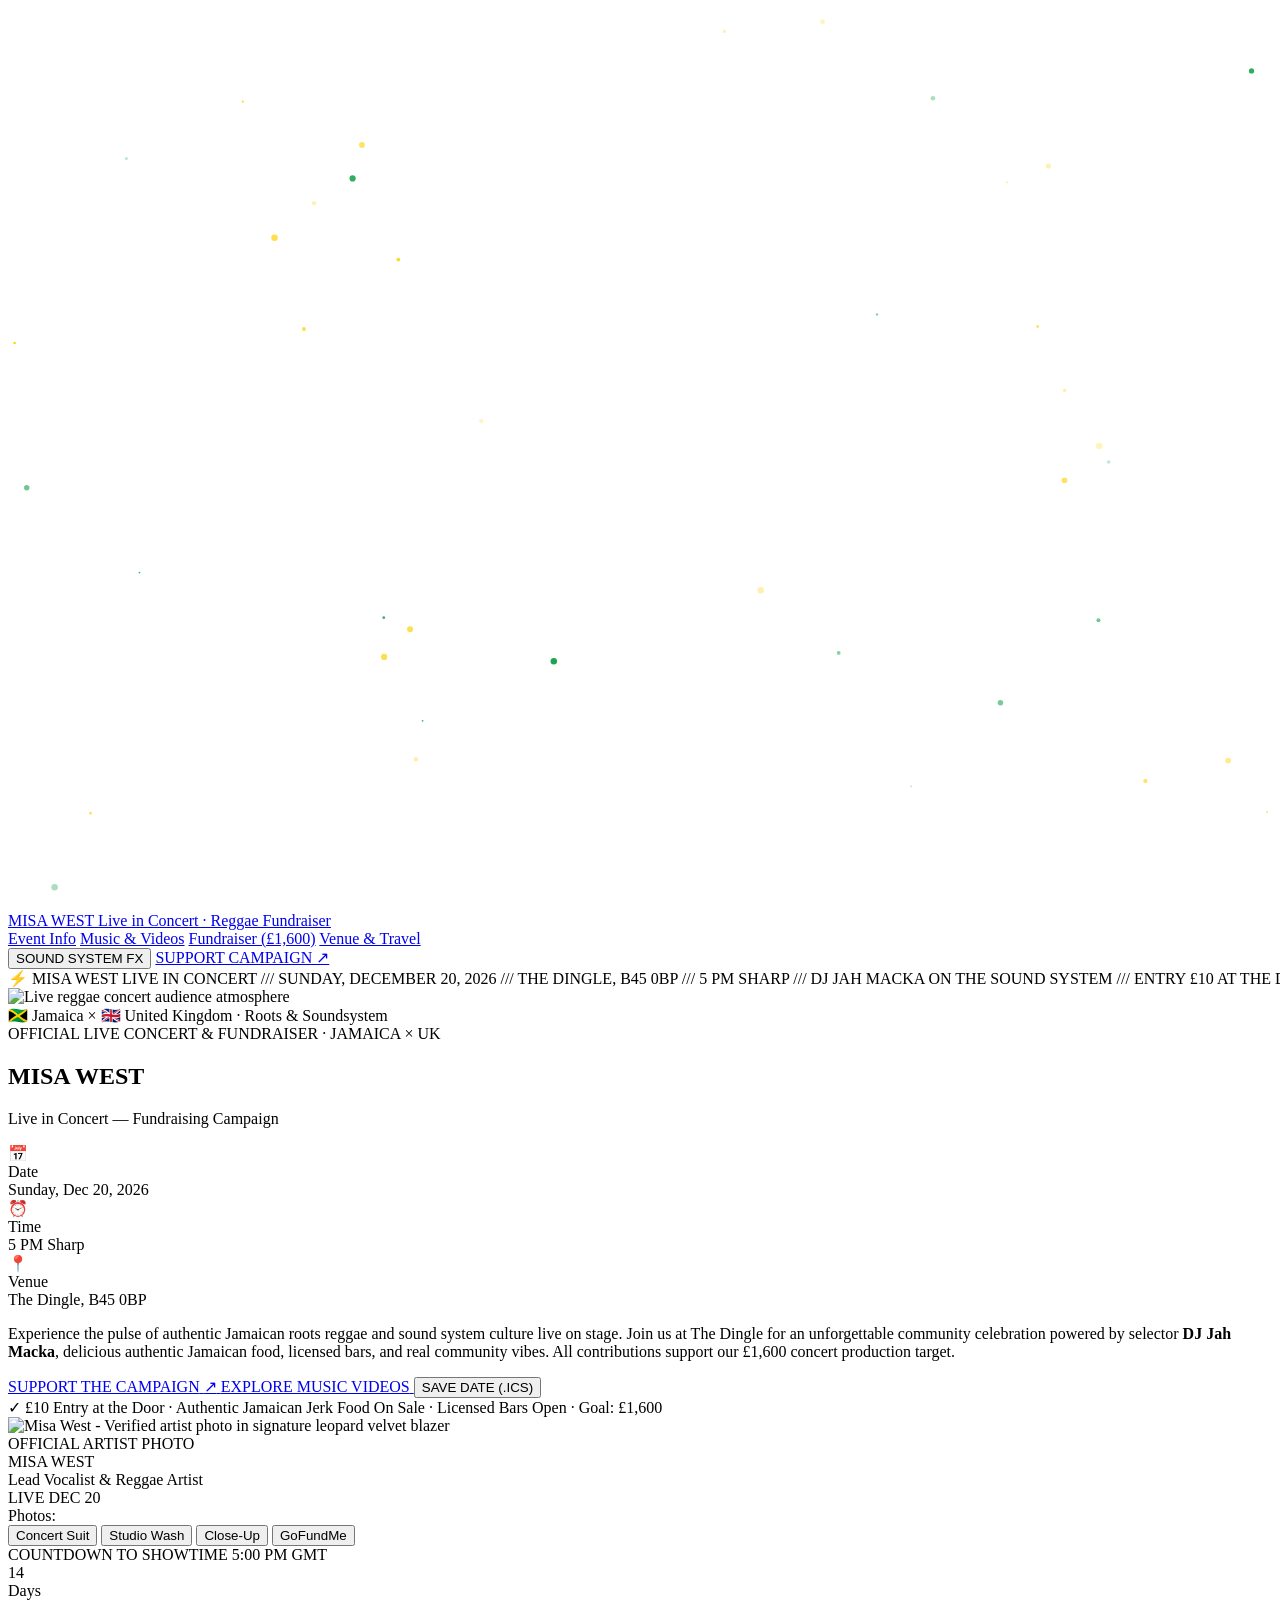
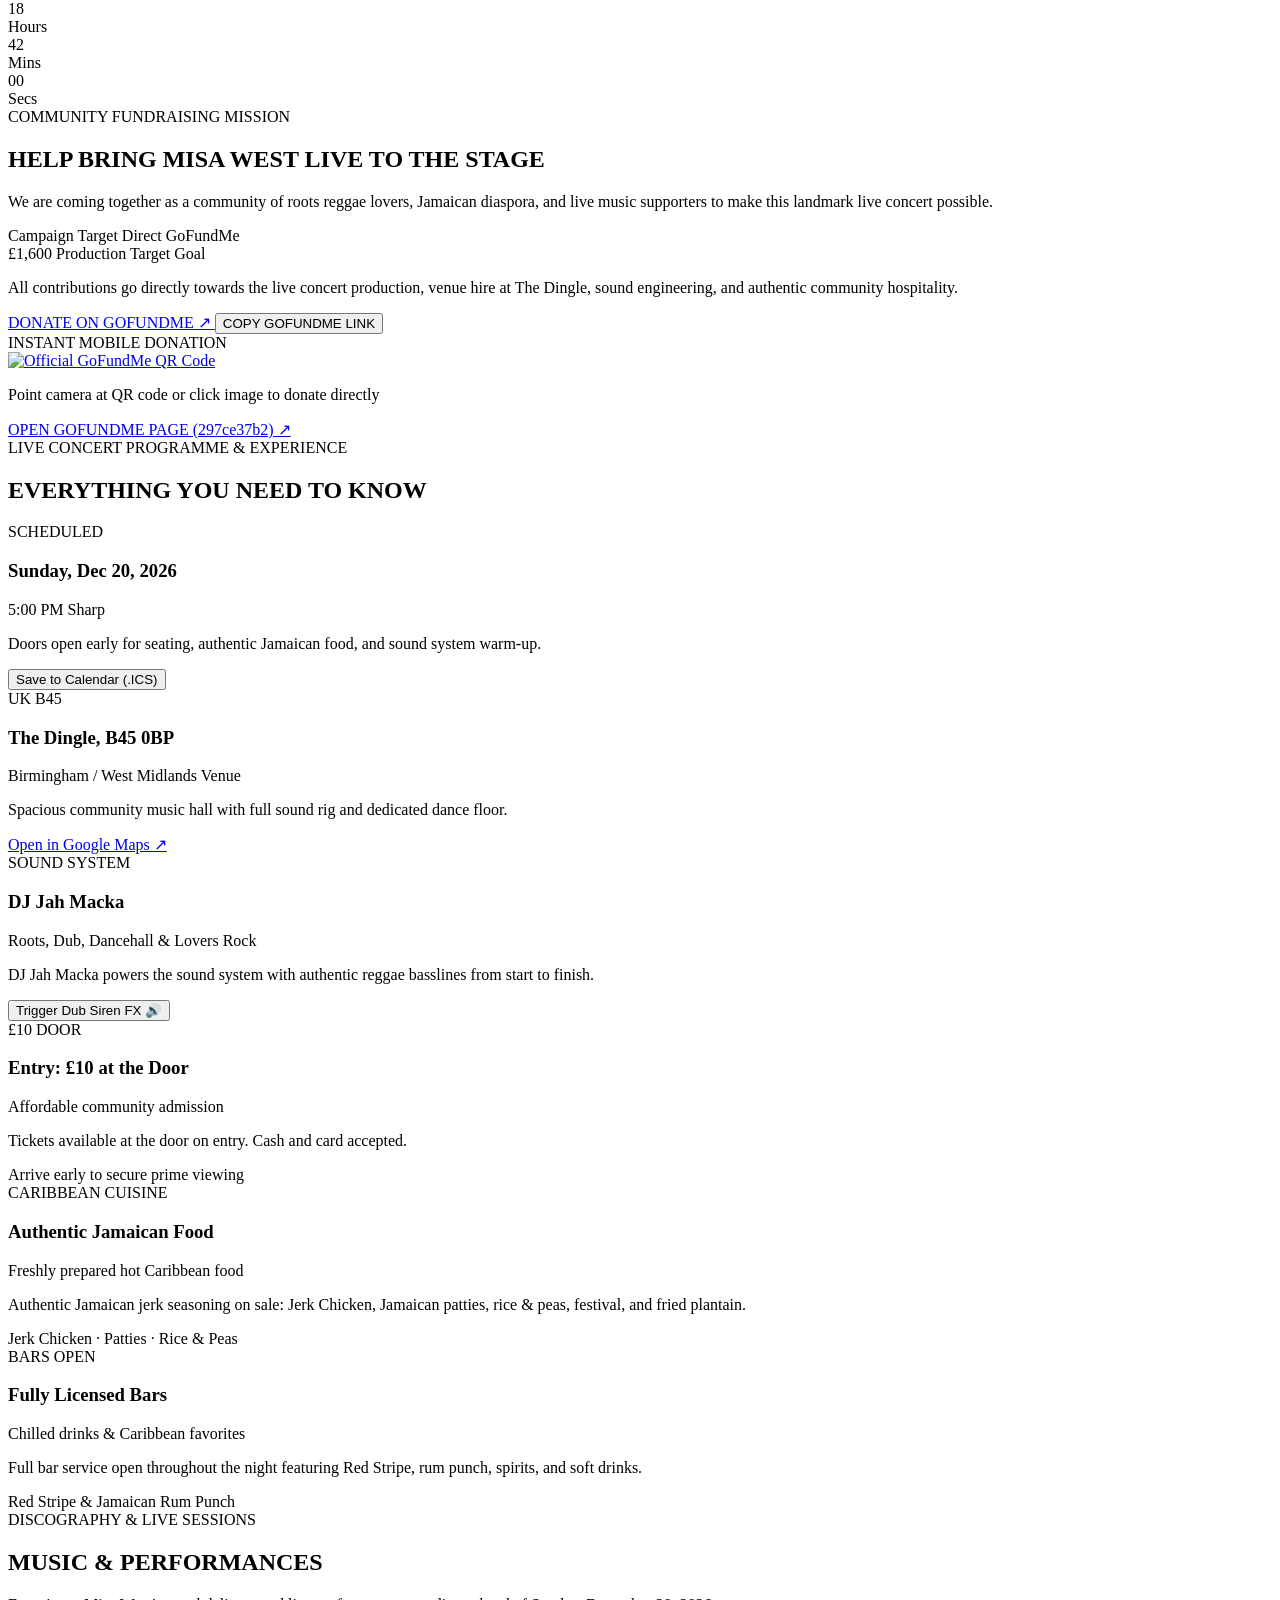
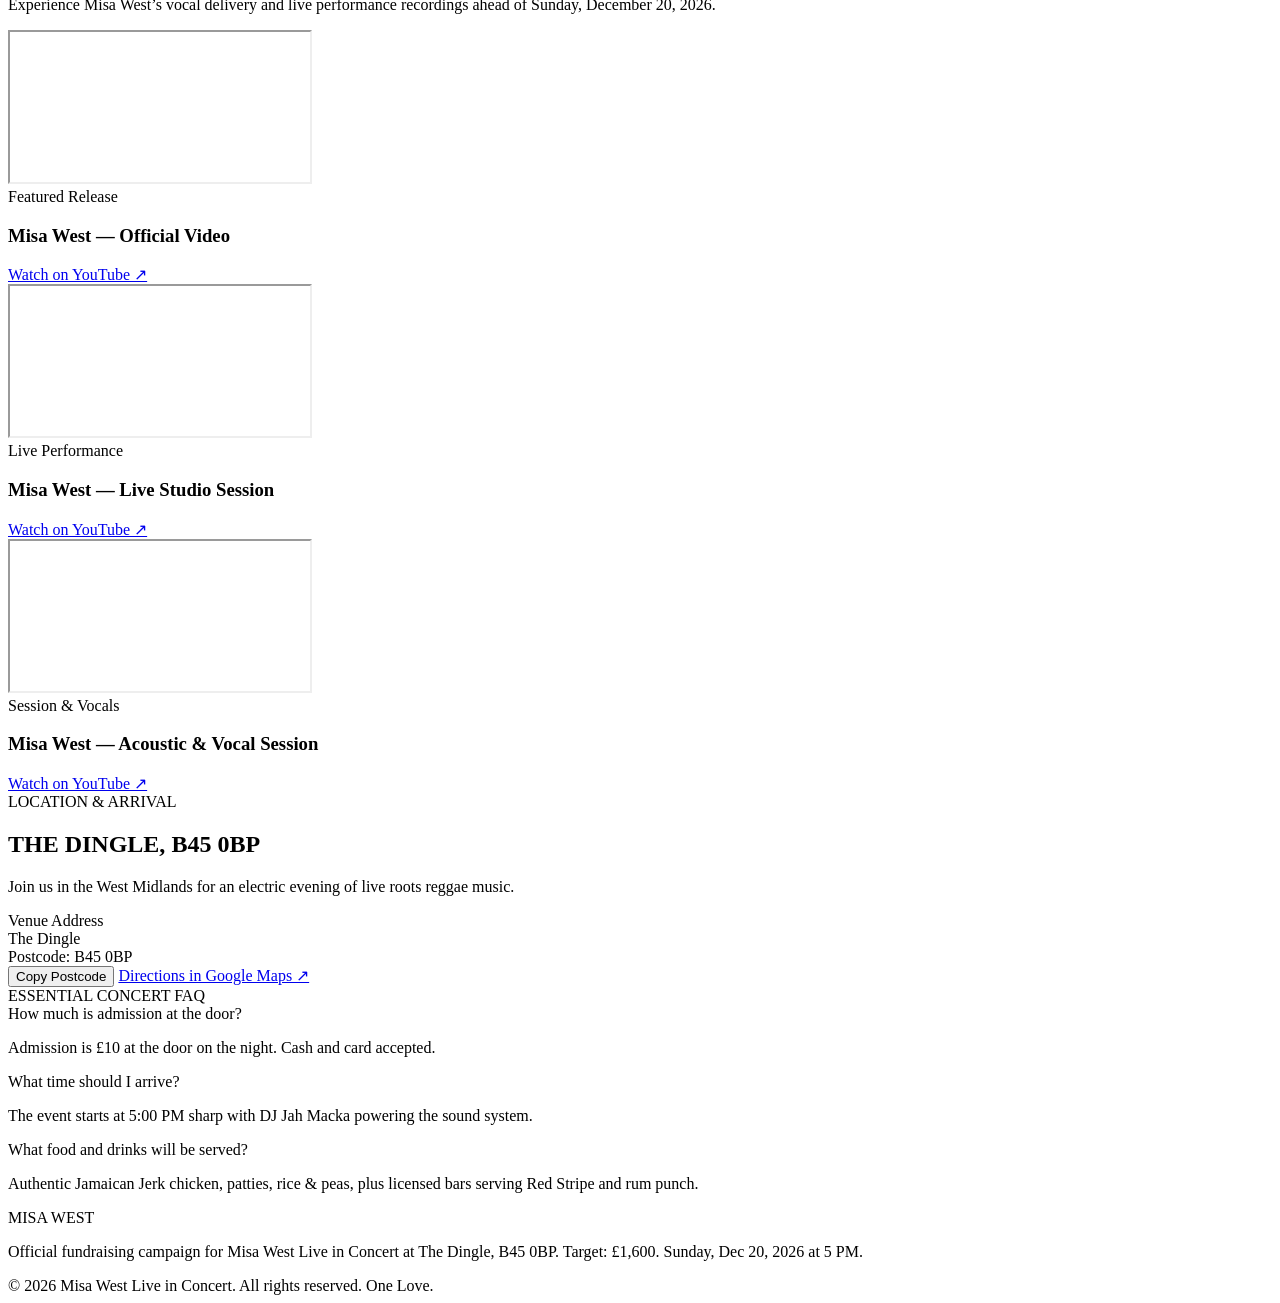
==== commit 877a59d2: "feat: enhance visual identity and stage effects - Add Misa West portrait gallery to Hero section - U" ====
--- a/public/misa-west-live-standalone.html
+++ b/public/misa-west-live-standalone.html
@@ -47,15 +47,15 @@
   <style>
     /* Stage Lighting Keyframe Animations */
     @keyframes sweepLeft {
-      0%, 100% { transform: rotate(-26deg) scaleY(1); opacity: 0.65; }
+      0%, 100% { transform: rotate(-26deg) scaleY(1); opacity: 0.55; }
       50% { transform: rotate(-10deg) scaleY(1.2); opacity: 0.85; }
     }
     @keyframes sweepRight {
-      0%, 100% { transform: rotate(26deg) scaleY(1); opacity: 0.65; }
+      0%, 100% { transform: rotate(26deg) scaleY(1); opacity: 0.55; }
       50% { transform: rotate(12deg) scaleY(1.2); opacity: 0.85; }
     }
     @keyframes sweepGold {
-      0%, 100% { transform: rotate(-8deg) scale(1); opacity: 0.7; }
+      0%, 100% { transform: rotate(-8deg) scale(1); opacity: 0.65; }
       50% { transform: rotate(8deg) scale(1.15); opacity: 0.95; }
     }
     @keyframes pulseHaze {
@@ -83,39 +83,39 @@
 </head>
 <body class="bg-[#0b0c0e] text-[#f8fafc] antialiased selection:bg-[#FED100] selection:text-black min-h-screen overflow-x-hidden flex flex-col font-sans">
 
-  <!-- Volumetric Stage Spotlights and Golden Particles -->
-  <div id="stage-fx" aria-hidden="true" class="pointer-events-none fixed inset-0 z-10 overflow-hidden">
-    <!-- Top Stage Truss -->
-    <div className="absolute top-0 left-0 right-0 h-4 bg-gradient-to-b from-black via-zinc-950 to-transparent flex justify-around px-8 opacity-70">
-      <div class="w-8 h-2 bg-zinc-800 rounded-b shadow-[0_4px_12px_rgba(0,155,58,0.8)] border-b border-[#009B3A]"></div>
-      <div class="w-10 h-2 bg-zinc-800 rounded-b shadow-[0_4px_16px_rgba(254,209,0,0.9)] border-b border-[#FED100]"></div>
-      <div class="w-12 h-2.5 bg-zinc-700 rounded-b shadow-[0_6px_20px_rgba(254,209,0,1)] border-b border-[#FED100]"></div>
-      <div class="w-10 h-2 bg-zinc-800 rounded-b shadow-[0_4px_16px_rgba(200,16,46,0.8)] border-b border-[#C8102E]"></div>
-      <div class="w-8 h-2 bg-zinc-800 rounded-b shadow-[0_4px_12px_rgba(1,33,105,0.8)] border-b border-[#012169]"></div>
+  <!-- Volumetric Stage Spotlights and Golden Particles at z-30 pointer-events-none -->
+  <div id="stage-fx" aria-hidden="true" class="pointer-events-none fixed inset-0 z-30 overflow-hidden">
+    <!-- Top Stage Truss with Visible Lenses -->
+    <div class="absolute top-0 inset-x-0 h-5 bg-gradient-to-b from-black via-zinc-950/80 to-transparent flex justify-around items-start px-6 md:px-16 opacity-85">
+      <div class="w-10 h-3 bg-zinc-800 rounded-b border-b-2 border-[#009B3A] shadow-[0_4px_16px_#009B3A]"></div>
+      <div class="w-12 h-3.5 bg-zinc-800 rounded-b border-b-2 border-[#FED100] shadow-[0_6px_22px_#FED100]"></div>
+      <div class="w-14 h-4 bg-zinc-700 rounded-b border-b-2 border-[#FED100] shadow-[0_6px_25px_#FED100]"></div>
+      <div class="w-12 h-3.5 bg-zinc-800 rounded-b border-b-2 border-[#C8102E] shadow-[0_6px_22px_#C8102E]"></div>
+      <div class="w-10 h-3 bg-zinc-800 rounded-b border-b-2 border-[#012169] shadow-[0_4px_16px_#012169]"></div>
     </div>
 
     <!-- Jamaican Green Cone Beam -->
-    <div class="animate-sweep-left absolute -top-10 left-[12%] w-[180px] md:w-[320px] h-[95vh] blur-2xl opacity-40 mix-blend-screen"
-         style="background: linear-gradient(175deg, rgba(0, 155, 58, 0.75) 0%, rgba(0, 155, 58, 0.35) 45%, transparent 85%); clip-path: polygon(45% 0%, 55% 0%, 100% 100%, 0% 100%);"></div>
+    <div class="animate-sweep-left absolute -top-8 left-[10%] md:left-[12%] w-[200px] md:w-[350px] h-[95vh] blur-xl opacity-45 mix-blend-screen"
+         style="background: linear-gradient(175deg, rgba(0, 155, 58, 0.85) 0%, rgba(0, 155, 58, 0.4) 40%, transparent 80%); clip-path: polygon(45% 0%, 55% 0%, 100% 100%, 0% 100%);"></div>
 
     <!-- Jamaican Radiant Gold Center Beam -->
-    <div class="animate-sweep-gold absolute -top-10 left-[30%] w-[220px] md:w-[400px] h-[100vh] blur-xl opacity-50 mix-blend-screen"
-         style="background: linear-gradient(180deg, rgba(254, 209, 0, 0.85) 0%, rgba(254, 209, 0, 0.4) 50%, transparent 90%); clip-path: polygon(46% 0%, 54% 0%, 100% 100%, 0% 100%);"></div>
+    <div class="animate-sweep-gold absolute -top-8 left-[26%] md:left-[28%] w-[240px] md:w-[440px] h-[100vh] blur-lg opacity-55 mix-blend-screen"
+         style="background: linear-gradient(180deg, rgba(254, 209, 0, 0.95) 0%, rgba(254, 209, 0, 0.45) 45%, transparent 85%); clip-path: polygon(46% 0%, 54% 0%, 100% 100%, 0% 100%);"></div>
 
     <!-- Center Warm Flare -->
-    <div class="absolute top-[8%] left-1/2 -translate-x-1/2 w-[600px] md:w-[850px] h-[360px] rounded-full blur-[90px] opacity-25 mix-blend-screen"
-         style="background: radial-gradient(circle, rgba(254, 209, 0, 0.55) 0%, rgba(0, 155, 58, 0.25) 50%, rgba(200, 16, 46, 0.15) 75%, transparent 100%);"></div>
+    <div class="absolute top-[4%] left-1/2 -translate-x-1/2 w-[600px] md:w-[950px] h-[380px] rounded-full blur-[100px] opacity-30 mix-blend-screen"
+         style="background: radial-gradient(circle, rgba(254, 209, 0, 0.65) 0%, rgba(0, 155, 58, 0.3) 45%, rgba(200, 16, 46, 0.2) 70%, transparent 100%);"></div>
 
     <!-- British Red Spotlight Beam -->
-    <div class="animate-sweep-right absolute -top-10 right-[25%] w-[200px] md:w-[360px] h-[95vh] blur-2xl opacity-45 mix-blend-screen"
-         style="background: linear-gradient(185deg, rgba(200, 16, 46, 0.8) 0%, rgba(200, 16, 46, 0.35) 45%, transparent 85%); clip-path: polygon(45% 0%, 55% 0%, 100% 100%, 0% 100%);"></div>
+    <div class="animate-sweep-right absolute -top-8 right-[22%] md:right-[24%] w-[220px] md:w-[400px] h-[95vh] blur-xl opacity-50 mix-blend-screen"
+         style="background: linear-gradient(185deg, rgba(200, 16, 46, 0.85) 0%, rgba(200, 16, 46, 0.4) 40%, transparent 80%); clip-path: polygon(45% 0%, 55% 0%, 100% 100%, 0% 100%);"></div>
 
     <!-- British Blue Rim Wash Beam -->
-    <div class="absolute -top-10 right-[8%] w-[160px] md:w-[280px] h-[90vh] origin-top rotate-[26deg] blur-2xl opacity-35 mix-blend-screen"
-         style="background: linear-gradient(185deg, rgba(1, 33, 105, 0.9) 0%, rgba(1, 33, 105, 0.4) 45%, transparent 85%); clip-path: polygon(46% 0%, 54% 0%, 100% 100%, 0% 100%);"></div>
+    <div class="absolute -top-8 right-[6%] md:right-[8%] w-[180px] md:w-[320px] h-[90vh] origin-top rotate-[24deg] blur-2xl opacity-40 mix-blend-screen"
+         style="background: linear-gradient(185deg, rgba(1, 33, 105, 0.95) 0%, rgba(1, 33, 105, 0.45) 45%, transparent 85%); clip-path: polygon(46% 0%, 54% 0%, 100% 100%, 0% 100%);"></div>
 
     <!-- Ambient Haze -->
-    <div class="animate-pulse-haze absolute bottom-0 inset-x-0 h-[45vh] bg-gradient-to-t from-[#0c0d10] via-zinc-950/60 to-transparent"></div>
+    <div class="animate-pulse-haze absolute bottom-0 inset-x-0 h-[40vh] bg-gradient-to-t from-black/40 via-transparent to-transparent"></div>
 
     <!-- Canvas for Floating Gold Sparkles -->
     <canvas id="sparkle-canvas" class="absolute inset-0 w-full h-full"></canvas>
@@ -132,7 +132,7 @@
   </div>
 
   <!-- Main Navigation Header -->
-  <header class="sticky top-1.5 z-40 w-full bg-zinc-950/85 backdrop-blur-xl border-b border-white/10">
+  <header class="sticky top-1.5 z-40 w-full bg-zinc-950/90 backdrop-blur-xl border-b border-white/10">
     <div class="max-w-7xl mx-auto px-4 sm:px-6 lg:px-8">
       <div class="flex items-center justify-between h-20">
         <!-- Brand / Identity -->
@@ -159,9 +159,9 @@
             <span>SOUND SYSTEM FX</span>
           </button>
 
-          <button onclick="openDonateModal()" class="inline-flex items-center gap-2 px-4 py-2 rounded-xl bg-[#FED100] hover:bg-yellow-400 text-black text-xs font-extrabold uppercase tracking-wider transition-all shadow-[0_0_15px_rgba(254,209,0,0.3)] hover:scale-105">
-            <span>SUPPORT CAMPAIGN</span>
-          </button>
+          <a href="https://gofund.me/297ce37b2" target="_blank" rel="noopener noreferrer" class="inline-flex items-center gap-2 px-4 py-2 rounded-xl bg-[#FED100] hover:bg-yellow-400 text-black text-xs font-extrabold uppercase tracking-wider transition-all shadow-[0_0_15px_rgba(254,209,0,0.4)] hover:scale-105">
+            <span>SUPPORT CAMPAIGN ↗</span>
+          </a>
         </div>
       </div>
     </div>
@@ -188,7 +188,7 @@
         <span class="text-[#C8102E]">GOFUNDME TARGET: £1,600</span>
         <span class="text-zinc-600">///</span>
       </div>
-      <!-- Repeated for seamless loop -->
+      <!-- Loop duplicate -->
       <div class="inline-flex items-center gap-3 px-6 text-xs md:text-sm tracking-wider uppercase font-semibold text-zinc-300">
         <span class="text-[#FED100]">⚡ MISA WEST LIVE IN CONCERT</span>
         <span class="text-zinc-600">///</span>
@@ -213,20 +213,20 @@
   <main class="flex-1 relative z-20">
     <!-- Hero Section -->
     <section class="relative pt-6 pb-16 md:pt-12 md:pb-24 overflow-hidden">
-      <!-- Background Concert Imagery -->
+      <!-- Background Concert Audience Atmosphere -->
       <div class="absolute inset-0 z-0 pointer-events-none">
-        <img src="/assets/aistudio/EYAb3uo9we__u7J_730b7364.jpg" alt="Concert atmosphere" class="w-full h-full object-cover object-top opacity-30 mix-blend-luminosity filter contrast-125" />
-        <div class="absolute inset-0 bg-gradient-to-t from-[#0c0d10] via-[#0c0d10]/85 to-transparent"></div>
+        <img src="/assets/aistudio/EYAb3uo9we__u7J_730b7364.jpg" alt="Live reggae concert audience atmosphere" class="w-full h-full object-cover object-top opacity-25 mix-blend-luminosity filter contrast-125" />
+        <div class="absolute inset-0 bg-gradient-to-t from-[#0c0d10] via-[#0c0d10]/90 to-transparent"></div>
       </div>
 
       <div class="relative z-20 max-w-7xl mx-auto px-4 sm:px-6 lg:px-8">
         <!-- Dual Heritage Badge -->
         <div class="flex items-center justify-between mb-8">
-          <div class="inline-flex items-center gap-2 px-3 py-1 bg-black/60 backdrop-blur-md rounded-full border border-white/10 text-xs text-zinc-300">
+          <div class="inline-flex items-center gap-2 px-3.5 py-1 bg-black/70 backdrop-blur-md rounded-full border border-white/10 text-xs text-zinc-300">
             <span class="font-bold text-white">🇯🇲 Jamaica</span>
             <span class="text-zinc-500">×</span>
             <span class="font-bold text-white">🇬🇧 United Kingdom</span>
-            <span class="text-[#FED100] font-semibold">· Roots Reggae</span>
+            <span class="text-[#FED100] font-semibold">· Roots &amp; Soundsystem</span>
           </div>
         </div>
 
@@ -237,6 +237,8 @@
               <div class="text-xs font-bold uppercase tracking-widest text-[#FED100] flex items-center gap-2">
                 <span class="w-2 h-2 rounded-full bg-[#009B3A] animate-ping"></span>
                 <span>OFFICIAL LIVE CONCERT &amp; FUNDRAISER</span>
+                <span class="text-zinc-500">·</span>
+                <span class="text-[#C8102E]">JAMAICA × UK</span>
               </div>
               <h1 class="text-6xl sm:text-7xl md:text-8xl lg:text-9xl font-headline tracking-tight text-white uppercase leading-[0.88]">
                 MISA <span class="text-transparent bg-clip-text bg-gradient-to-r from-[#FED100] via-[#009B3A] to-[#FED100]">WEST</span>
@@ -247,23 +249,23 @@
             </div>
 
             <!-- Key Info Bar -->
-            <div class="grid grid-cols-1 sm:grid-cols-3 gap-3 p-4 bg-zinc-900/90 rounded-2xl border border-white/10 backdrop-blur-md shadow-2xl">
+            <div class="grid grid-cols-1 sm:grid-cols-3 gap-3 p-4 bg-zinc-900/95 rounded-2xl border border-white/10 backdrop-blur-md shadow-2xl">
               <div class="flex items-center gap-3">
-                <div class="p-2.5 rounded-xl bg-[#009B3A]/20 text-[#009B3A]">📅</div>
+                <div class="p-2.5 rounded-xl bg-[#009B3A]/20 text-[#009B3A] border border-[#009B3A]/30">📅</div>
                 <div>
                   <div class="text-[11px] font-semibold text-zinc-400 uppercase">Date</div>
                   <div class="text-sm font-bold text-white">Sunday, Dec 20, 2026</div>
                 </div>
               </div>
               <div class="flex items-center gap-3">
-                <div class="p-2.5 rounded-xl bg-[#FED100]/20 text-[#FED100]">⏰</div>
+                <div class="p-2.5 rounded-xl bg-[#FED100]/20 text-[#FED100] border border-[#FED100]/30">⏰</div>
                 <div>
                   <div class="text-[11px] font-semibold text-zinc-400 uppercase">Time</div>
                   <div class="text-sm font-bold text-white">5 PM Sharp</div>
                 </div>
               </div>
               <div class="flex items-center gap-3">
-                <div class="p-2.5 rounded-xl bg-[#C8102E]/20 text-[#C8102E]">📍</div>
+                <div class="p-2.5 rounded-xl bg-[#C8102E]/20 text-[#C8102E] border border-[#C8102E]/30">📍</div>
                 <div>
                   <div class="text-[11px] font-semibold text-zinc-400 uppercase">Venue</div>
                   <div class="text-sm font-bold text-white">The Dingle, B45 0BP</div>
@@ -278,12 +280,12 @@
             <!-- Buttons -->
             <div class="flex flex-wrap items-center gap-3.5 pt-2">
               <a href="https://gofund.me/297ce37b2" target="_blank" rel="noopener noreferrer"
-                 class="inline-flex items-center justify-center gap-2.5 px-6 py-3.5 rounded-xl bg-gradient-to-r from-[#FED100] via-[#ffd726] to-[#009B3A] text-black font-extrabold text-sm sm:text-base uppercase tracking-wider shadow-[0_0_30px_rgba(254,209,0,0.45)] hover:scale-105 transition-all">
+                 class="inline-flex items-center justify-center gap-2.5 px-6 py-3.5 rounded-xl bg-gradient-to-r from-[#FED100] via-[#ffd726] to-[#009B3A] text-black font-extrabold text-sm sm:text-base uppercase tracking-wider shadow-[0_0_30px_rgba(254,209,0,0.5)] hover:scale-105 transition-all">
                 <span>SUPPORT THE CAMPAIGN</span>
                 <span>↗</span>
               </a>
 
-              <a href="#music" class="inline-flex items-center justify-center gap-2 px-5 py-3.5 rounded-xl bg-[#012169] hover:bg-[#022c8a] text-white border border-white/20 text-sm font-semibold transition-all">
+              <a href="#music" class="inline-flex items-center justify-center gap-2 px-5 py-3.5 rounded-xl bg-[#012169] hover:bg-[#022c8a] text-white border border-blue-400/30 text-sm font-semibold transition-all">
                 <span>EXPLORE MUSIC VIDEOS</span>
               </a>
 
@@ -295,7 +297,7 @@
             <div class="flex flex-wrap items-center gap-3 pt-2 text-xs text-zinc-400">
               <span class="text-zinc-200">✓ £10 Entry at the Door</span>
               <span>·</span>
-              <span class="text-zinc-200">Authentic Jamaican Food On Sale</span>
+              <span class="text-zinc-200">Authentic Jamaican Jerk Food On Sale</span>
               <span>·</span>
               <span class="text-zinc-200">Licensed Bars Open</span>
               <span>·</span>
@@ -303,10 +305,10 @@
             </div>
           </div>
 
-          <!-- Right Column: Verified Artist Portrait -->
+          <!-- Right Column: Authentic Misa West Portrait -->
           <div class="lg:col-span-5 relative">
-            <div class="relative rounded-3xl bg-zinc-950/90 border border-white/15 overflow-hidden shadow-2xl backdrop-blur-xl">
-              <!-- Top Flag Bar -->
+            <div class="relative rounded-3xl bg-zinc-950/95 border border-white/20 overflow-hidden shadow-2xl backdrop-blur-xl">
+              <!-- Top 6-Color Flag Bar -->
               <div class="w-full flex h-2">
                 <div class="flex-[3] bg-[#009B3A]"></div>
                 <div class="flex-[2] bg-[#FED100]"></div>
@@ -317,18 +319,19 @@
               </div>
 
               <!-- Real Portrait of Misa West -->
-              <div class="relative aspect-[4/3] sm:aspect-[16/11] overflow-hidden bg-zinc-900 group">
-                <img src="/assets/aistudio/Fundraiser-by-Craig-West-Misa-West-live-in-Concert-10-26-2026_06_40_PM_f00aed6c.png"
-                     alt="Misa West - Verified artist portrait"
-                     class="w-full h-full object-cover object-center group-hover:scale-105 transition-transform duration-700" />
-                <div class="absolute inset-0 bg-gradient-to-t from-zinc-950 via-transparent to-black/30"></div>
-                <div class="absolute top-3 left-3 px-3 py-1 rounded-full bg-black/75 border border-[#FED100]/50 text-[11px] font-bold text-[#FED100]">
-                  OFFICIAL ARTIST PORTRAIT
-                </div>
-                <div class="absolute bottom-3 inset-x-3 flex items-end justify-between">
+              <div class="relative aspect-[4/3] sm:aspect-[16/12] overflow-hidden bg-gradient-to-b from-zinc-900 to-black group flex items-center justify-center p-2">
+                <img id="artist-portrait-img"
+                     src="/assets/aistudio/Misa_West__3__190f2c01.png"
+                     alt="Misa West - Verified artist photo in signature leopard velvet blazer"
+                     class="w-full h-full object-contain group-hover:scale-105 transition-transform duration-700" />
+                <div class="absolute inset-x-0 bottom-0 h-20 bg-gradient-to-t from-zinc-950 to-transparent pointer-events-none"></div>
+                <div class="absolute top-3 left-3 px-3 py-1 rounded-full bg-black/85 border border-[#FED100]/60 text-[11px] font-bold text-[#FED100]">
+                  OFFICIAL ARTIST PHOTO
+                </div>
+                <div class="absolute bottom-3 inset-x-3 flex items-end justify-between z-10">
                   <div>
                     <div class="text-xl font-headline tracking-wide text-white drop-shadow">MISA WEST</div>
-                    <div class="text-xs text-zinc-300">Lead Vocalist &amp; Reggae Artist</div>
+                    <div class="text-xs text-zinc-300 font-medium">Lead Vocalist &amp; Reggae Artist</div>
                   </div>
                   <div class="px-2.5 py-1 rounded bg-[#009B3A] text-[11px] font-bold text-white shadow">
                     LIVE DEC 20
@@ -336,11 +339,22 @@
                 </div>
               </div>
 
+              <!-- Quick Portrait Switcher -->
+              <div class="px-3 py-2 bg-black border-t border-b border-white/10 flex items-center justify-between text-xs text-zinc-400">
+                <span class="text-[10px] font-bold uppercase">Photos:</span>
+                <div class="flex gap-1.5">
+                  <button onclick="setPhoto('/assets/aistudio/Misa_West__3__190f2c01.png', 'contain')" class="px-2 py-0.5 rounded text-[10px] font-bold uppercase bg-[#FED100] text-black">Concert Suit</button>
+                  <button onclick="setPhoto('/assets/aistudio/Misa_West__2__922cb871.png', 'contain')" class="px-2 py-0.5 rounded text-[10px] font-bold uppercase bg-zinc-800 text-zinc-300 hover:text-white">Studio Wash</button>
+                  <button onclick="setPhoto('/assets/aistudio/Misa_West__1__b3b08678.png', 'contain')" class="px-2 py-0.5 rounded text-[10px] font-bold uppercase bg-zinc-800 text-zinc-300 hover:text-white">Close-Up</button>
+                  <button onclick="setPhoto('/assets/aistudio/Fundraiser-by-Craig-West-Misa-West-live-in-Concert-10-26-2026_06_40_PM_f00aed6c.png', 'cover')" class="px-2 py-0.5 rounded text-[10px] font-bold uppercase bg-zinc-800 text-zinc-300 hover:text-white">GoFundMe</button>
+                </div>
+              </div>
+
               <!-- Countdown Timer -->
               <div class="p-4 sm:p-5 bg-gradient-to-b from-zinc-900 to-zinc-950 space-y-3">
                 <div class="flex items-center justify-between text-xs font-semibold text-zinc-400">
                   <span class="text-white">COUNTDOWN TO SHOWTIME</span>
-                  <span class="text-[#009B3A] font-mono">5:00 PM GMT</span>
+                  <span class="text-[#009B3A] font-mono font-bold">5:00 PM GMT</span>
                 </div>
                 <div class="grid grid-cols-4 gap-2 text-center">
                   <div class="p-2 rounded-xl bg-black/60 border border-white/5">
@@ -382,18 +396,18 @@
           </p>
         </div>
 
-        <div class="rounded-3xl bg-gradient-to-b from-zinc-900/90 to-zinc-950 border border-white/10 shadow-2xl p-6 sm:p-10 lg:p-12">
+        <div class="rounded-3xl bg-gradient-to-b from-zinc-900/95 to-zinc-950 border border-white/10 shadow-2xl p-6 sm:p-10 lg:p-12">
           <div class="grid grid-cols-1 lg:grid-cols-12 gap-8 lg:gap-12 items-center">
             <!-- Left 7 Cols -->
             <div class="lg:col-span-7 space-y-6">
-              <div class="p-6 rounded-2xl bg-black/60 border border-white/10 space-y-3">
+              <div class="p-6 rounded-2xl bg-black/70 border border-white/10 space-y-3">
                 <div class="flex items-center justify-between">
                   <span class="text-xs font-bold text-zinc-400 uppercase tracking-widest">Campaign Target</span>
                   <span class="px-2.5 py-0.5 rounded-full bg-[#009B3A]/20 text-xs font-semibold text-[#009B3A]">Direct GoFundMe</span>
                 </div>
                 <div class="flex items-baseline gap-3">
                   <span class="text-5xl sm:text-6xl font-headline text-white">£1,600</span>
-                  <span class="text-sm text-zinc-400">Target Goal</span>
+                  <span class="text-sm text-[#FED100] font-semibold">Production Target Goal</span>
                 </div>
                 <p class="text-xs sm:text-sm text-zinc-300">
                   All contributions go directly towards the live concert production, venue hire at The Dingle, sound engineering, and authentic community hospitality.
@@ -402,29 +416,29 @@
 
               <div class="flex flex-wrap items-center gap-3 pt-2">
                 <a href="https://gofund.me/297ce37b2" target="_blank" rel="noopener noreferrer"
-                   class="inline-flex items-center gap-2 px-6 py-3.5 rounded-xl bg-gradient-to-r from-[#FED100] to-[#ffd000] text-black font-extrabold text-sm sm:text-base uppercase tracking-wider hover:bg-yellow-400 hover:scale-105 transition-all shadow-[0_0_25px_rgba(254,209,0,0.4)]">
+                   class="inline-flex items-center gap-2 px-6 py-3.5 rounded-xl bg-gradient-to-r from-[#FED100] to-[#ffd000] text-black font-extrabold text-sm sm:text-base uppercase tracking-wider hover:bg-yellow-400 hover:scale-105 transition-all shadow-[0_0_25px_rgba(254,209,0,0.5)]">
                   <span>DONATE ON GOFUNDME</span>
                   <span>↗</span>
                 </a>
                 <button onclick="copyLink('https://gofund.me/297ce37b2')" class="px-4 py-3.5 rounded-xl bg-zinc-800 text-zinc-200 border border-zinc-600/60 text-xs sm:text-sm font-semibold hover:bg-zinc-700 transition-all">
-                  COPY DONATION LINK
+                  COPY GOFUNDME LINK
                 </button>
               </div>
             </div>
 
-            <!-- Right 5 Cols: Real QR Code -->
+            <!-- Right 5 Cols: Clickable QR Code -->
             <div class="lg:col-span-5 flex flex-col items-center">
-              <div class="w-full max-w-sm rounded-2xl bg-black border-2 border-[#FED100]/40 p-5 shadow-2xl text-center space-y-4">
+              <div class="w-full max-w-sm rounded-2xl bg-black border-2 border-[#FED100]/60 p-5 shadow-2xl text-center space-y-4">
                 <div class="text-xs font-bold text-[#FED100] uppercase tracking-wider">
                   INSTANT MOBILE DONATION
                 </div>
-                <div class="p-2 rounded-xl bg-white shadow-md inline-block">
-                  <img src="/assets/aistudio/QR_Code_7996fe3f.png" alt="Scan to donate QR code" class="w-56 h-56 sm:w-64 sm:h-64 object-contain rounded-lg" />
-                </div>
-                <p class="text-xs text-zinc-300">Point your smartphone camera at the code to donate instantly</p>
+                <a href="https://gofund.me/297ce37b2" target="_blank" rel="noopener noreferrer" class="p-2.5 rounded-xl bg-white shadow-xl inline-block hover:scale-105 transition-transform" title="Click to open https://gofund.me/297ce37b2">
+                  <img src="/assets/aistudio/QR_Code_7996fe3f.png" alt="Official GoFundMe QR Code" class="w-56 h-56 sm:w-64 sm:h-64 object-contain rounded-lg" />
+                </a>
+                <p class="text-xs text-zinc-300">Point camera at QR code or click image to donate directly</p>
                 <a href="https://gofund.me/297ce37b2" target="_blank" rel="noopener noreferrer"
-                   class="w-full py-2.5 px-4 rounded-xl bg-[#009B3A] text-white text-xs font-bold uppercase tracking-wider block hover:bg-[#008230] transition-colors">
-                  OPEN GOFUNDME PAGE ↗
+                   class="w-full py-2.5 px-4 rounded-xl bg-[#009B3A] text-white text-xs font-bold uppercase tracking-wider block hover:bg-[#008230] transition-colors shadow">
+                  OPEN GOFUNDME PAGE (297ce37b2) ↗
                 </a>
               </div>
             </div>
@@ -652,26 +666,16 @@
     </div>
   </footer>
 
-  <!-- Scan QR Modal -->
-  <div id="donate-modal" class="hidden fixed inset-0 z-50 flex items-center justify-center p-4 bg-black/80 backdrop-blur-md">
-    <div class="relative w-full max-w-lg rounded-3xl bg-zinc-950 border border-white/20 p-6 sm:p-8 shadow-2xl text-center space-y-6">
-      <button onclick="closeDonateModal()" class="absolute top-4 right-4 p-2 rounded-full bg-zinc-900 text-zinc-400 hover:text-white">✕</button>
-      <div class="space-y-1">
-        <h3 class="text-3xl font-headline text-white uppercase">MISA WEST LIVE IN CONCERT</h3>
-        <p class="text-xs text-zinc-400">Fundraising Target: <strong class="text-[#FED100]">£1,600</strong></p>
-      </div>
-      <div class="p-3 bg-white rounded-2xl inline-block border-4 border-[#FED100]">
-        <img src="/assets/aistudio/QR_Code_7996fe3f.png" alt="GoFundMe QR Code" class="w-56 h-56 object-contain" />
-      </div>
-      <div class="space-y-2">
-        <a href="https://gofund.me/297ce37b2" target="_blank" rel="noopener noreferrer" class="w-full block py-3 px-6 rounded-xl bg-gradient-to-r from-[#FED100] to-[#009B3A] text-black font-extrabold text-sm uppercase">
-          CONTINUE TO GOFUNDME ↗
-        </a>
-      </div>
-    </div>
-  </div>
-
   <script>
+    // Photo Switcher
+    function setPhoto(src, fit) {
+      const img = document.getElementById('artist-portrait-img');
+      if (img) {
+        img.src = src;
+        img.style.objectFit = fit;
+      }
+    }
+
     // Live Countdown
     const targetDate = new Date('2026-12-20T17:00:00Z').getTime();
     function updateCountdown() {
@@ -686,10 +690,6 @@
     }
     updateCountdown();
     setInterval(updateCountdown, 1000);
-
-    // Modal controls
-    function openDonateModal() { document.getElementById('donate-modal').classList.remove('hidden'); }
-    function closeDonateModal() { document.getElementById('donate-modal').classList.add('hidden'); }
 
     // Copy to clipboard
     function copyLink(text) {
@@ -759,7 +759,7 @@
       let w = canvas.width = window.innerWidth;
       let h = canvas.height = window.innerHeight;
       window.addEventListener('resize', () => { w = canvas.width = window.innerWidth; h = canvas.height = window.innerHeight; });
-      const particles = Array.from({ length: 35 }, () => ({
+      const particles = Array.from({ length: 40 }, () => ({
         x: Math.random() * w, y: Math.random() * h,
         size: Math.random() * 2.5 + 0.8,
         speedY: -(Math.random() * 0.7 + 0.3),
